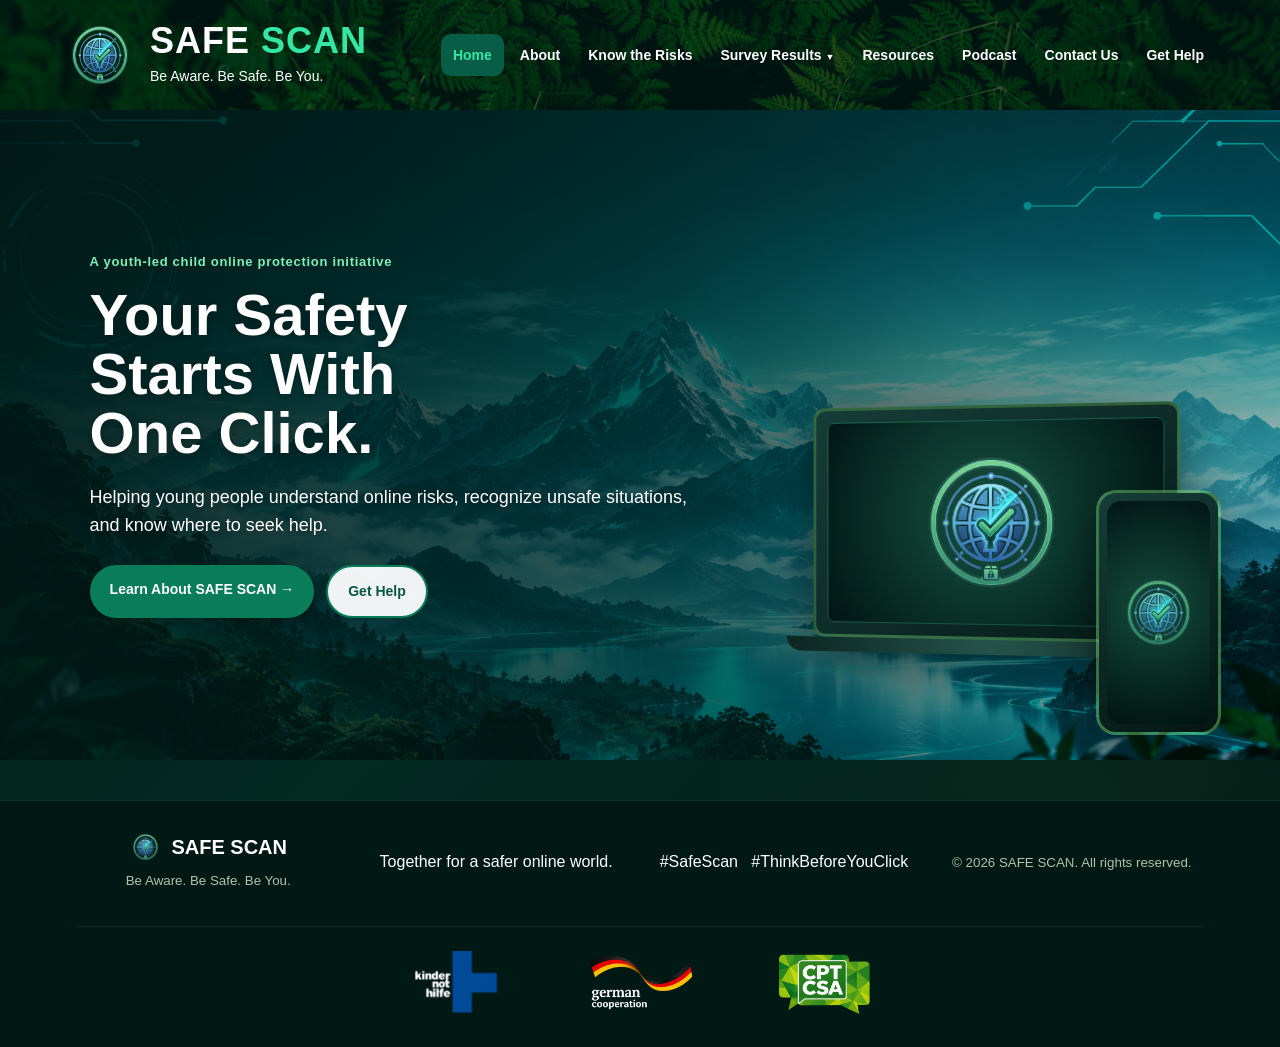
==== index.html @ c2967400 "Add files via upload" ====
<!DOCTYPE html>
<html lang="en">
<head>
    <meta charset="UTF-8">
    <meta name="viewport" content="width=device-width, initial-scale=1.0">
    <title>SAFE SCAN | Be Aware. Be Safe. Be You.</title>
    <link rel="stylesheet" href="css/style.css">
</head>
<body>
<header class="header">

    <a href="index.html" class="logo">

        <div class="logo-icon">
            <img src="Images/logo.png" alt="SAFE SCAN Logo">
        </div>

        <div class="logo-text">
            <h2>SAFE <span>SCAN</span></h2>
            <p>Be Aware. Be Safe. Be You.</p>
        </div>

    </a>

    <nav id="mainNav">
        <a href="index.html" class="nav-link active">Home</a>
        <a href="about.html" class="nav-link">About</a>
        <a href="risks.html" class="nav-link">Know the Risks</a>
        <div class="survey-dropdown">
            <button type="button" class="nav-link survey-dropdown-btn" id="surveyDropdownButton"
                    onclick="toggleSurveyDropdown(event)" aria-expanded="false" aria-controls="surveyDropdownMenu">
                Survey Results <span class="dropdown-arrow">▼</span>
            </button>
            <div class="survey-dropdown-menu" id="surveyDropdownMenu">
                <button type="button" onclick="showSurveySection('respondentProfile')"><span>Respondent Profile</span><b>›</b></button>
                <button type="button" onclick="showSurveySection('internetUse')"><span>Internet Use and Online Behavior</span><b>›</b></button>
                <button type="button" onclick="showSurveySection('awareness')"><span>Awareness Information Needs and Podcast Preferences</span><b>›</b></button>
                <button type="button" onclick="showSurveySection('helpSeeking')"><span>Help-Seeking and Reporting</span><b>›</b></button>
                <button type="button" onclick="showSurveySection('overallData')"><span>Overall Data Interpretation</span><b>›</b></button>
            </div>
        </div>
        <a href="resources.html" class="nav-link">Resources</a>
        <a href="podcast.html" class="nav-link">Podcast</a>
        <a href="contact.html" class="nav-link">Contact Us</a>
        <a href="help.html" class="nav-link">Get Help</a>
    </nav>

    <button class="menu-btn" type="button" onclick="toggleMenu()" aria-label="Open navigation menu" aria-controls="mainNav" aria-expanded="false">☰</button>

</header>
<section class="hero" id="home">

    <div class="hero-content">

        <p class="small-title">
            A youth-led child online protection initiative
        </p>

        <h1>
            Your Safety<br>
            Starts With<br>
            One Click.
        </h1>

        <p>
            Helping young people understand online risks,
            recognize unsafe situations, and know where to seek help.
        </p>

        <div class="hero-buttons">

            <a href="about.html" class="btn primary">
                Learn About SAFE SCAN →
            </a>

            <a href="help.html" class="btn secondary">
                Get Help
            </a>

        </div>

    </div>

    <div class="hero-image">

        <div class="laptop">
            <div class="screen">
                🛡️
            </div>
        </div>

        <div class="phone">
            🛡️
        </div>

    </div>

</section>
<main>
</main>
<footer>

    <div>
        <div class="footer-brand">
            <img src="Images/logo.png" alt="SAFE SCAN Logo" class="footer-logo">
            <strong>SAFE SCAN</strong>
        </div>
        <small>Be Aware. Be Safe. Be You.</small>
    </div>

    <div>
        Together for a safer online world.
    </div>

    <div>
        #SafeScan &nbsp; #ThinkBeforeYouClick
    </div>

    <div class="copyright">
        <p><small>&copy; 2026 SAFE SCAN. All rights reserved.</small></p>
    </div>

    <div class="footer-partners" aria-label="SAFE SCAN partner logos">
        <img src="Images/partner-logo-1.png" alt="Partner organization logo">
        <img src="Images/partner-logo-2.png" alt="German Cooperation logo">
        <img src="Images/partner-logo-3.png" alt="CPT CSA logo">
    </div>

</footer>
<script src="js/script.js"></script>
</body>
</html>
---- css/style.css ----
/* =========================================================
   SAFE SCAN WEBSITE - COMPLETE CSS WITH SLOW FADE TRANSITIONS
   ========================================================= */

* {
    margin: 0;
    padding: 0;
    box-sizing: border-box;
}

html {
    scroll-behavior: smooth;
}

html,
body {
    width: 100%;
    min-height: 100%;
    overflow-x: hidden;
}

body {
    font-family: Arial, Helvetica, sans-serif;
    color: #17382d;
    min-height: 100vh;
    line-height: 1.6;
    background:
        linear-gradient(
            rgba(242, 252, 244, 0.78),
            rgba(242, 252, 244, 0.78)
        ),
        url("../Images/Leafylighttech.png");
    background-size: cover;
    background-position: center;
    background-attachment: fixed;
    background-repeat: no-repeat;
    margin: 0;
    padding: 0;
}

body:has(.hero) {
    color: #ffffff;
    background:
        radial-gradient(
            circle at 15% 20%,
            rgba(53, 230, 165, 0.08),
            transparent 25%
        ),
        radial-gradient(
            circle at 85% 80%,
            rgba(117, 214, 111, 0.06),
            transparent 28%
        ),
        linear-gradient(
            135deg,
            #021c17,
            #042a22 48%,
            #011611
        );
}

/* =========================================================
   MAIN CONTENT FADE IN / FADE OUT TRANSITIONS
   ========================================================= */

main {
    width: 100%;
    margin: 0;
    padding: 0;
    opacity: 1;
    /* Smooth 0.8s transition for fade-out */
    transition: opacity 0.8s ease-in-out;
    /* Smooth 0.8s keyframe animation for entrance fade-in */
    animation: fadeInContent 0.8s ease-in-out forwards;
}

/* Triggered on page exit */
main.fade-out {
    opacity: 0;
}

@keyframes fadeInContent {
    from {
        opacity: 0;
    }
    to {
        opacity: 1;
    }
}

/* =========================================================
   HEADER / NAVIGATION (EXCLUDED FROM FADE TRANSITION)
   ========================================================= */

.header {
    width: 100%;
    height: 110px;
    min-height: 110px;
    padding: 8px 5%;
    display: flex;
    align-items: center;
    justify-content: space-between;
    gap: 22px;
    position: sticky;
    top: 0;
    z-index: 1000;
    color: #ffffff;
    background:
        linear-gradient(
            rgba(0, 25, 21, 0.72),
            rgba(0, 25, 21, 0.72)
        ),
        url("../Images/fern-background.png");
    background-size: cover;
    background-position: center;
    background-repeat: no-repeat;
    border: none;
    outline: none;
    box-shadow: none;
    margin: 0;
    overflow: visible;
}

.header::before {
    content: "";
    position: absolute;
    inset: 0;
    pointer-events: none;
    opacity: 0.15;
    background:
        linear-gradient(
            45deg,
            transparent 0 8%,
            rgba(53, 230, 165, 0.10) 8.2% 8.5%,
            transparent 8.7% 18%,
            rgba(53, 230, 165, 0.06) 18.2% 18.5%,
            transparent 18.7%
        ),
        linear-gradient(
            135deg,
            transparent 0 86%,
            rgba(53, 230, 165, 0.08) 86.2% 86.5%,
            transparent 86.7%
        );
    z-index: 0;
}

.header::after {
    content: none;
}

/* =========================================================
   LOGO
   ========================================================= */

.logo {
    display: flex;
    align-items: center;
    gap: 14px;
    height: 100%;
    min-width: 300px;
    text-decoration: none;
    color: #ffffff;
    flex-shrink: 0;
    position: relative;
    z-index: 2;
}

.logo-icon {
    width: 72px;
    height: 72px;
    flex: 0 0 72px;
    display: flex;
    align-items: center;
    justify-content: center;
    overflow: hidden;
    background: transparent;
    border: none;
    box-shadow: none;
}

.logo-icon img {
    width: 72px;
    height: 72px;
    object-fit: contain;
    display: block;
}

.logo-text {
    display: flex;
    flex-direction: column;
    justify-content: center;
}

.logo-text h2 {
    font-size: 36px;
    font-weight: 800;
    letter-spacing: 1px;
    line-height: 1;
    white-space: nowrap;
}

.logo-text h2 span {
    color: #35e6a5;
}

.logo-text p {
    font-size: 14px;
    margin-top: 6px;
    color: #ffffff;
    white-space: nowrap;
}

/* =========================================================
   NAVIGATION
   ========================================================= */

nav {
    display: flex;
    align-items: center;
    justify-content: flex-end;
    gap: 4px;
    flex: 1;
    position: relative;
    z-index: 2;
}

.nav-link {
    color: #ffffff;
    text-decoration: none;
    padding: 10px 12px;
    font-size: 14px;
    font-weight: 700;
    border-radius: 10px;
    white-space: nowrap;
    transition:
        color 0.25s ease,
        background 0.25s ease,
        transform 0.25s ease;
}

.nav-link:hover {
    color: #35e6a5;
    background: rgba(53, 230, 165, 0.10);
    transform: translateY(-1px);
}

.nav-link.active {
    color: #35e6a5;
    background: #075d45;
    box-shadow: none;
}

.menu-btn {
    display: none;
    border: 0;
    background: transparent;
    color: #ffffff;
    font-size: 30px;
    cursor: pointer;
    position: relative;
    z-index: 3;
}

/* =========================================================
   HOME HERO
   ========================================================= */

.hero {
    min-height: 650px;
    width: 100%;
    display: flex;
    align-items: center;
    padding: 70px 7%;
    position: relative;
    overflow: hidden;
    margin: 0;
    border: none;
    outline: none;
    background:
        linear-gradient(
            90deg,
            rgba(0, 25, 21, 0.93),
            rgba(0, 30, 24, 0.72),
            rgba(0, 25, 21, 0.35)
        ),
        url("../Images/Newbg.png");
    background-size: cover;
    background-position: center;
    background-repeat: no-repeat;
}

.header + .hero {
    margin-top: 0;
    border-top: none;
    outline: none;
}

.hero-content {
    width: 55%;
    max-width: 700px;
    position: relative;
    z-index: 2;
}

.small-title {
    color: #7ff0b5;
    font-size: 13px;
    font-weight: 700;
    letter-spacing: 0.7px;
    margin-bottom: 12px;
}

.hero h1 {
    color: #ffffff;
    font-size: 58px;
    line-height: 1.02;
    margin: 10px 0 20px;
    font-weight: 800;
    text-shadow: 0 2px 8px rgba(0, 0, 0, 0.30);
}

.hero-content > p:not(.small-title) {
    max-width: 620px;
    font-size: 18px;
    color: #ffffff;
    text-shadow: 0 1px 5px rgba(0, 0, 0, 0.25);
}

.hero-buttons {
    display: flex;
    gap: 12px;
    margin-top: 25px;
    flex-wrap: wrap;
}

/* =========================================================
   BUTTONS
   ========================================================= */

.btn {
    display: inline-block;
    padding: 13px 20px;
    border-radius: 30px;
    font-weight: 700;
    font-size: 14px;
    text-decoration: none;
    border: none;
    cursor: pointer;
    transition:
        background 0.25s ease,
        transform 0.25s ease,
        box-shadow 0.25s ease;
}

.primary {
    background: #087d57;
    color: #ffffff;
    box-shadow: 0 4px 12px rgba(0, 0, 0, 0.18);
}

.primary:hover {
    background: #056446;
    transform: translateY(-2px);
}

.secondary {
    background: rgba(255, 255, 255, 0.94);
    color: #07583f;
    border: 2px solid #087d57;
}

.secondary:hover {
    background: #ffffff;
    transform: translateY(-2px);
}

/* =========================================================
   HERO DEVICES
   ========================================================= */

.hero-image {
    position: absolute;
    right: 5%;
    bottom: 0;
    width: 40%;
    max-width: 500px;
    height: 430px;
    z-index: 1;
}

.laptop {
    position: absolute;
    width: 370px;
    height: 235px;
    right: 40px;
    top: 75px;
    border-radius: 12px;
    background:
        linear-gradient(
            145deg,
            #163d37,
            #061b18
        );
    border: 3px solid rgba(117, 214, 111, 0.35);
    box-shadow: 0 20px 45px rgba(0, 0, 0, 0.45);
    transform: perspective(800px) rotateY(-8deg);
}

.screen {
    position: absolute;
    inset: 12px;
    border-radius: 7px;
    display: flex;
    align-items: center;
    justify-content: center;
    border: 1px solid rgba(53, 230, 165, 0.25);
    background-image:
        url("../Images/logo.png"),
        radial-gradient(
            circle at center,
            rgba(53, 230, 165, 0.20),
            rgba(0, 20, 18, 0.95)
        );
    background-repeat: no-repeat;
    background-position: center;
    background-size: 150px, cover;
    font-size: 0;
}

.screen .device-logo {
    width: 150px;
    height: 150px;
    object-fit: contain;
    display: block;
}

.laptop::after {
    content: "";
    position: absolute;
    width: 430px;
    height: 15px;
    left: -32px;
    bottom: -18px;
    border-radius: 0 0 15px 15px;
    background:
        linear-gradient(
            90deg,
            #0c2521,
            #24534a,
            #0c2521
        );
}

.phone {
    position: absolute;
    width: 125px;
    height: 245px;
    right: -5px;
    bottom: 25px;
    border-radius: 20px;
    display: flex;
    align-items: center;
    justify-content: center;
    border: 3px solid rgba(117, 214, 111, 0.45);
    box-shadow: 0 20px 40px rgba(0, 0, 0, 0.45);
    z-index: 3;
    background-image:
        url("../Images/logo.png"),
        linear-gradient(
            145deg,
            #163d37,
            #041512
        );
    background-repeat: no-repeat;
    background-position: center;
    background-size: 75px, cover;
    font-size: 0;
}

.phone .device-logo {
    width: 75px;
    height: 75px;
    object-fit: contain;
    display: block;
}

.phone::before {
    content: "";
    position: absolute;
    inset: 8px;
    border-radius: 14px;
    background:
        radial-gradient(
            circle,
            rgba(53, 230, 165, 0.18),
            rgba(0, 20, 18, 0.95)
        );
    z-index: -1;
}

/* =========================================================
   PAGE CONTENT CARDS & STRUCTURE
   ========================================================= */

.page {
    max-width: 1200px;
    margin: 0 auto;
    padding: 70px 6%;
    color: #17382d;
}

.page-title {
    text-align: center;
    margin-bottom: 42px;
}

.page-title h2,
.page-title h1 {
    font-size: 42px;
    color: #14523d;
    margin-bottom: 10px;
    font-weight: 800;
}

.page-title p {
    max-width: 760px;
    margin: auto;
    color: #426455;
    font-size: 16px;
}

.three-columns {
    display: grid;
    grid-template-columns: repeat(3, 1fr);
    gap: 24px;
    margin-top: 25px;
}

.card {
    background: rgba(255, 255, 255, 0.82);
    border: 1px solid rgba(35, 125, 85, 0.18);
    border-radius: 16px;
    padding: 28px;
    backdrop-filter: blur(8px);
    box-shadow: 0 10px 30px rgba(31, 88, 57, 0.12);
    transition:
        transform 0.25s ease,
        background 0.25s ease,
        box-shadow 0.25s ease;
}

.card:hover {
    transform: translateY(-4px);
    background: rgba(255, 255, 255, 0.92);
    box-shadow: 0 15px 35px rgba(31, 88, 57, 0.17);
}

.card h3 {
    margin-bottom: 12px;
    color: #14523d;
    font-size: 21px;
}

.card p {
    color: #426455;
    font-size: 15px;
    margin-bottom: 12px;
}

.card ul {
    padding-left: 20px;
    color: #426455;
}

.card li {
    margin-bottom: 6px;
}

.card-icon {
    width: 55px;
    height: 55px;
    border-radius: 12px;
    background: rgba(117, 214, 111, 0.20);
    display: flex;
    align-items: center;
    justify-content: center;
    color: #168457;
    font-size: 25px;
    margin-bottom: 18px;
}

/* =========================================================
   ABOUT
   ========================================================= */

.about-content {
    display: grid;
    grid-template-columns: 1fr 1fr;
    gap: 40px;
    align-items: center;
}

.about-content h2 {
    color: #14523d;
    margin-bottom: 15px;
}

.about-content p {
    color: #426455;
    margin-bottom: 15px;
}

/* =========================================================
   RISKS
   ========================================================= */

.risk-grid {
    display: grid;
    grid-template-columns: repeat(2, 1fr);
    gap: 24px;
}

.risk-card {
    background: rgba(255, 255, 255, 0.82);
    border: 1px solid rgba(35, 125, 85, 0.18);
    border-radius: 16px;
    padding: 28px;
    box-shadow: 0 10px 30px rgba(31, 88, 57, 0.12);
    transition: transform 0.25s ease;
}

.risk-card:hover {
    transform: translateY(-4px);
}

.risk-card span {
    display: inline-block;
    color: #087d57;
    font-weight: 800;
    font-size: 13px;
    margin-bottom: 10px;
}

.risk-card h3 {
    color: #14523d;
    font-size: 22px;
    margin-bottom: 10px;
}

.risk-card p {
    color: #426455;
}

/* =========================================================
   WARNING
   ========================================================= */

.warning {
    margin-top: 25px;
    padding: 18px 22px;
    border-radius: 12px;
    background: rgba(117, 214, 111, 0.18);
    border: 1px solid rgba(35, 125, 85, 0.20);
    color: #315c48;
}

.warning strong {
    color: #087d57;
}

/* =========================================================
   SURVEY & STATS
   ========================================================= */

.statistics {
    display: grid;
    grid-template-columns: repeat(3, 1fr);
    gap: 20px;
    margin-bottom: 35px;
}

.stat {
    padding: 28px;
    text-align: center;
    border-radius: 15px;
    background: rgba(255, 255, 255, 0.84);
    border: 1px solid rgba(35, 125, 85, 0.18);
    box-shadow: 0 10px 30px rgba(31, 88, 57, 0.12);
}

.stat strong {
    display: block;
    color: #087d57;
    font-size: 38px;
    line-height: 1.1;
    margin-bottom: 8px;
}

.stat span {
    color: #426455;
}

/* =========================================================
   TABLE
   ========================================================= */

.table-container {
    width: 100%;
    overflow-x: auto;
    border-radius: 14px;
    box-shadow: 0 10px 25px rgba(31, 88, 57, 0.10);
}

table {
    width: 100%;
    min-width: 600px;
    border-collapse: collapse;
    background: rgba(255, 255, 255, 0.88);
}

th,
td {
    padding: 15px 18px;
    text-align: left;
    border-bottom: 1px solid rgba(35, 125, 85, 0.12);
}

th {
    background: #dff3e3;
    color: #14523d;
    font-weight: 800;
}

td {
    color: #426455;
}

/* =========================================================
   RESOURCES
   ========================================================= */

.resource {
    display: flex;
    flex-direction: column;
}

.resource span {
    display: block;
    font-size: 35px;
    margin-bottom: 12px;
}

.resource button,
.resource a:not(.btn),
.podcast-list button {
    display: inline-block;
    padding: 11px 17px;
    border-radius: 24px;
    border: 0;
    background: #087d57;
    color: #ffffff;
    text-decoration: none;
    font-weight: 700;
    cursor: pointer;
    transition:
        background 0.25s ease,
        transform 0.25s ease;
}

.resource button:hover,
.resource a:not(.btn):hover,
.podcast-list button:hover {
    background: #056446;
    transform: translateY(-2px);
}

/* =========================================================
   PODCAST
   ========================================================= */

.podcast-box {
    max-width: 850px;
    margin: 0 auto;
    padding: 34px;
    border-radius: 18px;
    background: rgba(255, 255, 255, 0.84);
    border: 1px solid rgba(35, 125, 85, 0.18);
    display: flex;
    gap: 28px;
    align-items: center;
    box-shadow: 0 10px 30px rgba(31, 88, 57, 0.12);
}

.podcast-cover {
    width: 130px;
    height: 130px;
    flex: 0 0 130px;
    border-radius: 18px;
    background: rgba(53, 230, 165, 0.16);
    display: flex;
    align-items: center;
    justify-content: center;
    font-size: 55px;
}

.podcast-box small {
    color: #087d57;
    font-weight: 700;
}

.podcast-box h2 {
    font-size: 30px;
    margin: 6px 0 10px;
    color: #14523d;
}

.podcast-box p {
    color: #426455;
    margin-bottom: 20px;
}

.player {
    padding: 18px;
    border-radius: 12px;
    background: rgba(20, 82, 61, 0.08);
}

.player button {
    width: 50px;
    height: 50px;
    border: 0;
    border-radius: 50%;
    background: #75d66f;
    color: #06251f;
    font-size: 19px;
    cursor: pointer;
}

.player span {
    margin-left: 12px;
    color: #426455;
}

.progress {
    width: 100%;
    height: 7px;
    margin-top: 16px;
    border-radius: 10px;
    background: rgba(20, 82, 61, 0.12);
    overflow: hidden;
}

.progress #progressBar {
    width: 0;
    height: 100%;
    background: #087d57;
    transition: width 0.2s linear;
}

.podcast-list {
    margin-top: 25px;
}

/* =========================================================
   CONTACT
   ========================================================= */

.contact-container {
    display: grid;
    grid-template-columns: 0.9fr 1.1fr;
    gap: 30px;
}

.contact-info {
    padding: 30px;
    border-radius: 16px;
    background: rgba(255, 255, 255, 0.84);
    border: 1px solid rgba(35, 125, 85, 0.18);
    box-shadow: 0 10px 30px rgba(31, 88, 57, 0.12);
}

.contact-info h2 {
    color: #14523d;
    margin-bottom: 12px;
}

.contact-info p,
.contact-info li {
    color: #426455;
}

.contact-info ul {
    padding-left: 20px;
}

#contactForm {
    padding: 30px;
    border-radius: 16px;
    background: rgba(255, 255, 255, 0.84);
    border: 1px solid rgba(35, 125, 85, 0.18);
    box-shadow: 0 10px 30px rgba(31, 88, 57, 0.12);
}

#contactForm label {
    display: block;
    margin: 0 0 7px;
    font-weight: 700;
    color: #14523d;
}

#contactForm input,
#contactForm textarea {
    width: 100%;
    padding: 13px 15px;
    margin: 0 0 17px;
    border-radius: 8px;
    border: 1px solid rgba(35, 125, 85, 0.22);
    background: rgba(255, 255, 255, 0.75);
    color: #17382d;
    outline: 0;
    font-family: inherit;
}

#contactForm input:focus,
#contactForm textarea:focus {
    border-color: #087d57;
    box-shadow: 0 0 0 3px rgba(8, 125, 87, 0.08);
}

#contactForm textarea {
    min-height: 140px;
    resize: vertical;
}

#contactForm input::placeholder,
#contactForm textarea::placeholder {
    color: #7b998b;
}

.success-message {
    display: none;
    margin-top: 18px;
    padding: 14px;
    border-radius: 8px;
    background: rgba(117, 214, 111, 0.18);
    border: 1px solid rgba(35, 125, 85, 0.20);
    color: #087d57;
}

/* =========================================================
   GET HELP
   ========================================================= */

.help-box {
    max-width: 1000px;
    margin: auto;
}

.help-box > small {
    color: #087d57;
    font-weight: 800;
    letter-spacing: 1px;
}

.help-box > h2 {
    font-size: 40px;
    line-height: 1.15;
    margin: 10px 0 16px;
    color: #14523d;
}

.help-box > p {
    max-width: 850px;
    color: #426455;
}

/* =========================================================
   FOOTER
   ========================================================= */

footer {
    margin-top: 40px;
    padding: 30px 6%;
    display: flex;
    justify-content: space-between;
    align-items: center;
    gap: 25px;
    flex-wrap: wrap;
    text-align: center;
    background: rgba(0, 25, 21, 0.94);
    border-top: 1px solid rgba(53, 230, 165, 0.15);
    color: #ffffff;
}

footer > div {
    flex: 1;
    min-width: 200px;
}

footer strong {
    font-size: 20px;
    color: #ffffff;
}

footer small {
    color: #abc5a9;
}

.footer-brand {
    display: flex;
    align-items: center;
    justify-content: center;
    gap: 10px;
    margin-bottom: 4px;
}

.footer-logo {
    width: 32px;
    height: 32px;
    object-fit: contain;
}

/* =========================================================
   RESPONSIVE STYLES
   ========================================================= */

@media (max-width: 1200px) {
    .header {
        gap: 12px;
        padding: 8px 3%;
    }

    .logo {
        min-width: 280px;
    }

    .logo-icon,
    .logo-icon img {
        width: 65px;
        height: 65px;
    }

    .logo-icon {
        flex-basis: 65px;
    }

    .logo-text h2 {
        font-size: 32px;
    }

    .logo-text p {
        font-size: 12px;
    }

    .nav-link {
        font-size: 12px;
        padding: 9px 9px;
    }
}

@media (max-width: 980px) {
    .header {
        height: 95px;
        min-height: 95px;
    }

    .menu-btn {
        display: block;
    }

    nav {
        display: none;
        position: absolute;
        top: 100%;
        left: 0;
        width: 100%;
        padding: 14px 5%;
        background:
            linear-gradient(
                rgba(0, 25, 22, 0.96),
                rgba(0, 25, 22, 0.96)
            ),
            url("../Images/fern-background.png");
        background-size: cover;
        background-position: center;
        flex-direction: column;
        align-items: stretch;
        border: none;
        box-shadow: 0 8px 20px rgba(0, 0, 0, 0.25);
    }

    nav.show {
        display: flex;
    }

    .nav-link {
        width: 100%;
        text-align: center;
        padding: 12px;
    }

    .hero-content {
        width: 100%;
    }

    .hero-image {
        opacity: 0.25;
        width: 55%;
        right: -5%;
    }

    .three-columns {
        grid-template-columns: repeat(2, 1fr);
    }

    .about-content,
    .contact-container {
        grid-template-columns: 1fr;
    }
}

@media (max-width: 700px) {
    .header {
        height: 82px;
        min-height: 82px;
        padding: 6px 5%;
    }

    .logo {
        gap: 9px;
        min-width: 0;
    }

    .logo-icon,
    .logo-icon img {
        width: 55px;
        height: 55px;
    }

    .logo-icon {
        flex-basis: 55px;
    }

    .logo-text h2 {
        font-size: 23px;
    }

    .logo-text p {
        font-size: 9px;
        margin-top: 4px;
    }

    .hero {
        min-height: 570px;
        padding: 55px 7%;
    }

    .small-title {
        font-size: 11px;
    }

    .hero h1 {
        font-size: 40px;
    }

    .hero-content > p:not(.small-title) {
        font-size: 15px;
    }

    .hero-buttons {
        flex-direction: column;
        align-items: stretch;
    }

    .hero-buttons .btn {
        width: max-content;
    }

    .hero-image {
        width: 75%;
        right: -20%;
        opacity: 0.16;
    }

    .page {
        padding: 50px 6%;
    }

    .page-title h2,
    .page-title h1 {
        font-size: 32px;
    }

    .three-columns,
    .risk-grid,
    .statistics {
        grid-template-columns: 1fr;
    }

    .podcast-box {
        flex-direction: column;
        align-items: stretch;
    }

    .podcast-cover {
        margin: auto;
    }

    .help-box > h2 {
        font-size: 31px;
    }

    footer {
        flex-direction: column;
    }

    footer > div {
        min-width: 100%;
    }

    .screen {
        background-size: 115px, cover;
    }

    .screen .device-logo {
        width: 115px;
        height: 115px;
    }

    .phone {
        background-size: 65px, cover;
    }

    .phone .device-logo {
        width: 65px;
        height: 65px;
    }
}

@media (max-width: 420px) {
    .logo-icon,
    .logo-icon img {
        width: 50px;
        height: 50px;
    }

    .logo-icon {
        flex-basis: 50px;
    }

    .logo-text h2 {
        font-size: 20px;
    }

    .logo-text p {
        font-size: 8px;
    }

    .hero h1 {
        font-size: 34px;
    }

    .btn {
        width: 100%;
        text-align: center;
    }

    .screen {
        background-size: 95px, cover;
    }

    .screen .device-logo {
        width: 95px;
        height: 95px;
    }

    .phone {
        background-size: 58px, cover;
    }

    .phone .device-logo {
        width: 58px;
        height: 58px;
    }
}

/* =========================================================
   SURVEY RESULTS ADD-ON (SCOPED)
   ========================================================= */
@keyframes fadeIn{from{opacity:0}to{opacity:1}}
.survey-dropdown{position:relative}
.survey-dropdown-btn{cursor:pointer}
.dropdown-arrow{font-size:9px}
.survey-dropdown-menu{display:none;position:absolute;top:calc(100% + 8px);left:0;width:310px;padding:7px;background:#087d57;border-radius:10px;box-shadow:0 12px 28px rgba(0,0,0,.28)}
.survey-dropdown-menu.show{display:block}
.survey-dropdown-menu button{width:100%;display:flex;justify-content:space-between;gap:10px;padding:10px 12px;border:0;border-radius:7px;background:none;color:#fff;font-weight:700;text-align:left;cursor:pointer}
.survey-dropdown-menu button:hover{background:rgba(255,255,255,.14)}
.survey-dropdown-menu b{font-size:22px;font-weight:400}
.survey-page .eyebrow{color:#087d57;font-size:12px;font-weight:800;letter-spacing:2px}
.survey-page .page-title p, .survey-page .section-heading p{color:#426455}
.survey-page .section-heading{margin-bottom:30px}
.survey-page .section-heading>span, .survey-page .subheading>span{color:#087d57;font-size:13px;font-weight:800;letter-spacing:1.5px}
.survey-page .section-heading h2{font-size:32px;color:#14523d;line-height:1.2;margin:6px 0 8px}
.survey-page .survey-section{display:none;scroll-margin-top:135px;margin-bottom:60px}
.survey-page .survey-section.active-section{display:block}
.survey-page .default-survey-section{display:block}
.survey-page .stat, .survey-page .age-card, .survey-page .data-card, .survey-page .visual-list>div, .survey-page .awareness-grid article, .survey-page .podcast-grid article, .survey-page .style-grid article, .survey-page .rank-grid article, .survey-page .reason-grid article, .survey-page .barrier-grid article, .survey-page .comfort-grid article, .survey-page .overall-grid article{background:rgba(255,255,255,.82);border:1px solid rgba(35,125,85,.17);box-shadow:0 10px 28px rgba(31,88,57,.08)}
.survey-page .overview-panel{display:flex;justify-content:space-between;align-items:center;gap:25px;margin-top:25px;padding:34px;border-radius:26px;background:linear-gradient(135deg,#03372a,#087d57);color:#fff}
.survey-page .overview-panel span, .survey-page .help-hero span, .survey-page .interpretation-shape span{font-size:10px;font-weight:800;letter-spacing:1.8px;color:#7ff0b5}
.survey-page .overview-panel h3{font-size:27px}
.survey-page .overview-panel p{max-width:750px;color:rgba(255,255,255,.82)}
.survey-page .overview-orb{width:145px;height:145px;border-radius:50%;border:2px solid rgba(127,240,181,.4);display:grid;place-items:center;align-content:center;flex-shrink:0}
.survey-page .overview-orb b{font-size:40px;color:#7ff0b5}
.survey-page .overview-orb small{font-size:9px;letter-spacing:1px}
.survey-page .profile-intro{display:flex;gap:24px;align-items:center;padding:25px;border-radius:22px;background:rgba(255,255,255,.76);border:1px solid rgba(35,125,85,.16)}
.survey-page .profile-intro>strong{font-size:48px;color:#087d57}
.survey-page .profile-intro span{font-size:10px;font-weight:800;letter-spacing:1.5px;color:#087d57}
.survey-page .profile-intro h3{font-size:22px;color:#14523d}
.survey-page .subheading{margin:45px 0 20px}
.survey-page .subheading h3{font-size:25px;color:#14523d}
.survey-page .age-grid{display:grid;grid-template-columns:repeat(4,1fr);gap:20px}
.survey-page .age-card{padding:25px;border-radius:24px;position:relative}
.survey-page .age-card.featured, .survey-page .featured-card{border:2px solid #35b982}
.survey-page .age-card.muted{opacity:.75}
.survey-page .shape-circle, .survey-page .gender-ring{width:108px;height:108px;border-radius:50%;background:conic-gradient(#087d57 var(--value),rgba(8,125,87,.1) 0);display:grid;place-items:center;position:relative;margin-bottom:17px}
.survey-page .shape-circle:after, .survey-page .gender-ring:after{content:"";position:absolute;inset:10px;background:#f7fcf8;border-radius:50%}
.survey-page .shape-circle b, .survey-page .gender-ring b{position:relative;z-index:1;color:#087d57}
.survey-page .age-card>span, .survey-page .gender-feature>span, .survey-page .awareness-grid article>span{font-size:10px;font-weight:800;letter-spacing:1.4px;color:#087d57}
.survey-page .age-card h3{font-size:23px;color:#14523d}
.survey-page .age-card>strong{display:block;color:#426455;font-size:14px;margin:3px 0 12px}
.survey-page .mini-track, .survey-page .progress{display:block;height:8px;border-radius:20px;background:rgba(8,125,87,.1);overflow:hidden}
.survey-page .mini-track em, .survey-page .progress em{display:block;height:100%;background:#087d57;border-radius:inherit}
.survey-page .featured-label{position:absolute;right:12px;top:12px;font-style:normal;font-size:8px;background:#dff7ea;color:#087d57;padding:5px 7px;border-radius:20px}
.survey-page .age-card p{font-size:14px;color:#426455;margin-top:12px}
.survey-page .gender-layout{display:grid;grid-template-columns:.9fr 1.5fr;gap:20px}
.survey-page .gender-feature{padding:30px;border-radius:25px;background:linear-gradient(145deg,#064c39,#087d57);color:#fff}
.survey-page .gender-feature .gender-ring{margin:auto}
.survey-page .gender-feature .gender-ring{--value:61.25%;background:conic-gradient(#7ff0b5 var(--value),rgba(255,255,255,.15) 0)}
.survey-page .gender-feature .gender-ring:after{background:#07533f}
.survey-page .gender-feature .gender-ring b{color:#fff}
.survey-page .gender-feature>span{color:#7ff0b5}
.survey-page .gender-feature h3{font-size:29px}
.survey-page .gender-feature p{color:rgba(255,255,255,.8)}
.survey-page .gender-list{display:grid;gap:18px}
.survey-page .gender-list article{display:flex;align-items:center;gap:20px;padding:25px;border-radius:22px;background:rgba(255,255,255,.82);border:1px solid rgba(35,125,85,.16)}
.survey-page .bubble{width:100px;height:100px;border-radius:50%;display:grid;place-items:center;background:#dff3e3;border:7px solid #9ae7be;color:#087d57;font-weight:800}
.survey-page .bubble.small{width:80px;height:80px}
.survey-page .gender-list h3{color:#14523d}
.survey-page .gender-list p{color:#087d57;font-weight:800}
.survey-page .gender-list small{color:#426455}
.survey-page .grade-grid{display:grid;grid-template-columns:repeat(6,1fr);gap:14px}
.survey-page .grade-card{min-height:200px;padding:20px;border-radius:23px;display:flex;flex-direction:column;justify-content:flex-end;position:relative}
.survey-page .grade-card span{font-size:10px;font-weight:800;color:#426455}
.survey-page .grade-card>b{font-size:36px;color:#087d57}
.survey-page .grade-card small{color:#426455}
.survey-page .grade-card em{position:absolute;top:10px;right:9px;font-size:8px;font-style:normal;color:#087d57;background:#dff7ea;padding:4px 6px;border-radius:15px}
.survey-page .interpretation-shape{margin-top:28px;padding:32px;border-radius:28px;background:linear-gradient(135deg,#03372a,#087d57);color:#fff}
.survey-page .interpretation-shape h3{font-size:25px;margin:5px 0 8px}
.survey-page .interpretation-shape p{color:rgba(255,255,255,.82);max-width:950px}
.survey-page .feature-row{display:grid;grid-template-columns:repeat(2,1fr);gap:20px}
.survey-page .feature-card{padding:30px;border-radius:24px;background:linear-gradient(135deg,#064c39,#087d57);color:#fff}
.survey-page .feature-card.light{background:rgba(255,255,255,.82);color:#17382d;border:1px solid rgba(35,125,85,.16)}
.survey-page .feature-card>span{font-size:10px;font-weight:800;letter-spacing:1.5px;color:#7ff0b5}
.survey-page .feature-card.light>span{color:#087d57}
.survey-page .feature-card>strong{display:block;font-size:46px;color:#7ff0b5}
.survey-page .feature-card.light>strong{color:#087d57}
.survey-page .feature-card p{color:rgba(255,255,255,.8)}
.survey-page .feature-card.light p{color:#426455}
.survey-page .feature-card .progress{margin-top:18px;background:rgba(255,255,255,.15)}
.survey-page .feature-card.light .progress{background:rgba(8,125,87,.1)}
.survey-page .feature-card .progress em{background:#7ff0b5}
.survey-page .feature-card.light .progress em{background:#087d57}
.survey-page .visual-list{display:grid;grid-template-columns:repeat(2,1fr);gap:14px}
.survey-page .visual-list>div{padding:18px 20px;border-radius:18px}
.survey-page .visual-list b{color:#14523d}
.survey-page .visual-list span{font-size:12px;color:#426455;margin-left:10px}
.survey-page .visual-list strong{float:right;color:#087d57}
.survey-page .visual-list i, .survey-page .platform-grid i, .survey-page .barrier-grid i, .survey-page .awareness-grid i{display:block;clear:both;height:7px;background:rgba(8,125,87,.1);border-radius:20px;overflow:hidden;margin-top:10px}
.survey-page .visual-list em, .survey-page .platform-grid em, .survey-page .barrier-grid em, .survey-page .awareness-grid em{display:block;height:100%;background:#087d57}
.survey-page .compact{grid-template-columns:repeat(3,1fr)}
.survey-page .card-grid{display:grid;grid-template-columns:repeat(3,1fr);gap:15px}
.survey-page .data-card{padding:22px;border-radius:20px}
.survey-page .data-card>strong{font-size:30px;color:#087d57}
.survey-page .data-card h3{font-size:18px;color:#14523d}
.survey-page .data-card>b{font-size:12px;color:#426455}
.survey-page .data-card p{font-size:13px;color:#426455}
.survey-page .time-grid{display:grid;grid-template-columns:repeat(5,1fr);gap:14px}
.survey-page .time-grid article{min-height:155px;border-radius:50%;display:grid;place-items:center;align-content:center;text-align:center;background:rgba(255,255,255,.82);border:1px solid rgba(35,125,85,.16)}
.survey-page .time-grid article:first-child{background:#dff7ea;border:2px solid #35b982}
.survey-page .time-grid strong{font-size:28px;color:#087d57}
.survey-page .time-grid b{color:#14523d}
.survey-page .time-grid small{color:#426455}
.survey-page .note-box{margin-top:20px;padding:18px 22px;border-left:5px solid #087d57;background:rgba(255,255,255,.72);color:#426455}
.survey-page .platform-grid{display:grid;grid-template-columns:repeat(2,1fr);gap:14px}
.survey-page .platform-grid>div{padding:18px 20px;background:rgba(255,255,255,.78);border:1px solid rgba(35,125,85,.15);border-radius:18px}
.survey-page .platform-grid b{color:#14523d}
.survey-page .platform-grid strong{float:right;color:#087d57}
.survey-page .platform-grid small{color:#426455}
.survey-page .awareness-grid{display:grid;grid-template-columns:repeat(3,1fr);gap:18px}
.survey-page .awareness-grid article{padding:27px;border-radius:23px}
.survey-page .awareness-grid article>strong{display:block;font-size:42px;color:#087d57}
.survey-page .awareness-grid article h3{color:#14523d}
.survey-page .awareness-grid article p, .survey-page .awareness-grid article small{color:#426455}
.survey-page .topic-cloud{display:flex;flex-wrap:wrap;gap:12px}
.survey-page .topic-cloud span{padding:13px 17px;border-radius:30px;background:rgba(255,255,255,.8);border:1px solid rgba(35,125,85,.15);font-weight:700;color:#14523d}
.survey-page .topic-cloud .large{font-size:18px;background:#dff7ea}
.survey-page .topic-cloud b{color:#087d57}
.survey-page .podcast-grid{display:grid;grid-template-columns:repeat(4,1fr);gap:15px}
.survey-page .podcast-grid article{padding:22px;border-radius:20px}
.survey-page .podcast-grid .main{grid-column:span 2;background:linear-gradient(135deg,#064c39,#087d57);color:#fff}
.survey-page .podcast-grid strong, .survey-page .style-grid strong{font-size:30px;color:#087d57}
.survey-page .podcast-grid .main strong{color:#7ff0b5}
.survey-page .podcast-grid h3, .survey-page .style-grid h3{font-size:17px;color:#14523d}
.survey-page .podcast-grid .main h3{color:#fff}
.survey-page .podcast-grid small, .survey-page .style-grid small{color:#426455}
.survey-page .style-grid{display:grid;grid-template-columns:repeat(4,1fr);gap:15px}
.survey-page .style-grid article{padding:21px;border-radius:20px}
.survey-page .style-grid .featured-card{grid-column:span 2}
.survey-page .help-hero{display:flex;justify-content:space-between;align-items:center;gap:25px;padding:30px;border-radius:28px;background:linear-gradient(135deg,#064c39,#087d57);color:#fff}
.survey-page .help-hero strong{display:block;font-size:50px;color:#7ff0b5}
.survey-page .help-hero h3{font-size:25px}
.survey-page .help-hero p{color:rgba(255,255,255,.8)}
.survey-page .shield{width:120px;height:140px;display:grid;place-items:center;background:#7ff0b5;color:#064c39;font-size:45px;clip-path:polygon(50% 0,90% 14%,84% 68%,50% 100%,16% 68%,10% 14%)}
.survey-page .rank-grid{display:grid;grid-template-columns:repeat(3,1fr);gap:14px}
.survey-page .rank-grid article, .survey-page .reason-grid article, .survey-page .barrier-grid article, .survey-page .comfort-grid article{padding:21px;border-radius:20px}
.survey-page .rank-grid .top, .survey-page .barrier-grid .major{border:2px solid #35b982;background:#e7faef}
.survey-page .rank-grid strong, .survey-page .reason-grid strong, .survey-page .barrier-grid strong, .survey-page .comfort-grid strong, .survey-page .referral>strong{font-size:28px;color:#087d57}
.survey-page .rank-grid h3, .survey-page .reason-grid h3, .survey-page .barrier-grid h3, .survey-page .comfort-grid h3{font-size:18px;color:#14523d}
.survey-page .rank-grid small, .survey-page .reason-grid small, .survey-page .barrier-grid small, .survey-page .comfort-grid small{color:#426455}
.survey-page .reason-grid{display:grid;grid-template-columns:repeat(3,1fr);gap:14px}
.survey-page .barrier-grid{display:grid;grid-template-columns:repeat(2,1fr);gap:14px}
.survey-page .comfort-grid{display:grid;grid-template-columns:repeat(5,1fr);gap:14px}
.survey-page .comfort-grid .featured-card{border:2px solid #35b982}
.survey-page .referral{display:flex;align-items:center;gap:25px;padding:27px;border-radius:23px;background:#dff7ea;border:1px solid #8de1b4}
.survey-page .referral>strong{font-size:50px}
.survey-page .referral h3{color:#14523d}
.survey-page .referral p, .survey-page .referral small{color:#426455}
.survey-page .caveat{margin-top:20px;padding:17px 20px;border-radius:14px;background:rgba(255,249,224,.86);border:1px solid rgba(154,126,47,.25);color:#6c5a22;font-size:13px}
.survey-page .overall-grid{display:grid;grid-template-columns:repeat(4,1fr);gap:15px}
.survey-page .overall-grid article{padding:22px;border-radius:22px}
.survey-page .overall-grid article>span{display:grid;place-items:center;width:34px;height:34px;border-radius:50%;background:#dff7ea;color:#087d57;font-size:11px;font-weight:800}
.survey-page .overall-grid strong{display:block;font-size:32px;color:#087d57;margin-top:12px}
.survey-page .overall-grid h3{color:#14523d}
.survey-page .overall-grid p{font-size:13px;color:#426455}
.survey-page .overall-message{margin-top:25px;padding:32px;border-radius:28px;background:linear-gradient(135deg,#03372a,#087d57);color:#fff}
.survey-page .overall-message>span{font-size:10px;font-weight:800;letter-spacing:1.8px;color:#7ff0b5}
.survey-page .overall-message h3{font-size:27px}
.survey-page .overall-message p{color:rgba(255,255,255,.82)}
@media(max-width:1200px){
.survey-page .age-grid{grid-template-columns:repeat(2,1fr)}
.survey-page .grade-grid{grid-template-columns:repeat(3,1fr)}
.survey-page .overall-grid{grid-template-columns:repeat(2,1fr)}
}
@media(max-width:980px){
.survey-dropdown{width:100%}
.survey-dropdown-menu{position:static;width:100%;margin-top:4px}
.survey-page .gender-layout, .survey-page .feature-row{grid-template-columns:1fr}
.survey-page .awareness-grid, .survey-page .card-grid, .survey-page .rank-grid, .survey-page .reason-grid, .survey-page .barrier-grid{grid-template-columns:repeat(2,1fr)}
.survey-page .compact{grid-template-columns:repeat(2,1fr)}
.survey-page .podcast-grid, .survey-page .style-grid{grid-template-columns:repeat(2,1fr)}
.survey-page .comfort-grid{grid-template-columns:repeat(2,1fr)}
.survey-page .time-grid{grid-template-columns:repeat(3,1fr)}
}
@media(max-width:700px){
.survey-page .statistics, .survey-page .age-grid, .survey-page .awareness-grid, .survey-page .card-grid, .survey-page .rank-grid, .survey-page .reason-grid, .survey-page .barrier-grid, .survey-page .compact, .survey-page .platform-grid, .survey-page .podcast-grid, .survey-page .style-grid, .survey-page .overall-grid{grid-template-columns:1fr}
.survey-page .grade-grid{grid-template-columns:repeat(2,1fr)}
.survey-page .time-grid{grid-template-columns:repeat(2,1fr)}
.survey-page .overview-panel, .survey-page .help-hero, .survey-page .referral{flex-direction:column;align-items:flex-start}
.survey-page .overview-orb{width:110px;height:110px}
.survey-page .shield{width:90px;height:110px}
}
@media(max-width:420px){
.survey-page .grade-grid, .survey-page .time-grid{grid-template-columns:1fr}
}
.survey-page .internet-section{overflow:hidden}
.survey-page .internet-hero{display:flex;align-items:center;justify-content:space-between;gap:35px;padding:38px;border-radius:32px;background:linear-gradient(135deg,#03372a,#087d57);color:#fff;position:relative}
.survey-page .internet-hero:after{content:"";position:absolute;width:220px;height:220px;border:1px solid rgba(127,240,181,.2);border-radius:50%;right:150px;top:-90px}
.survey-page .internet-hero-copy{max-width:760px;position:relative;z-index:1}
.survey-page .internet-hero-copy>span, .survey-page .internet-interpretation>span, .survey-page .internet-summary-shape>span{font-size:10px;font-weight:800;letter-spacing:1.8px;color:#7ff0b5}
.survey-page .internet-hero-copy>strong{display:block;font-size:66px;line-height:1;color:#7ff0b5;margin:8px 0}
.survey-page .internet-hero-copy h3{font-size:28px;margin:0 0 8px}
.survey-page .internet-hero-copy p{max-width:680px;color:rgba(255,255,255,.82)}
.survey-page .internet-donut{width:190px;height:190px;border-radius:50%;display:grid;place-items:center;align-content:center;flex-shrink:0;background:conic-gradient(#7ff0b5 0 92.92%,rgba(255,255,255,.14) 92.92% 100%);position:relative;z-index:1;box-shadow:0 0 0 12px rgba(127,240,181,.06)}
.survey-page .internet-donut:after{content:"";position:absolute;width:132px;height:132px;border-radius:50%;background:#064c39}
.survey-page .internet-donut b, .survey-page .internet-donut small{position:relative;z-index:2}
.survey-page .internet-donut b{font-size:24px;color:#fff}
.survey-page .internet-donut small{font-size:9px;letter-spacing:1px;color:#b8f5d2;margin-top:4px}
.survey-page .internet-duo{display:grid;grid-template-columns:repeat(2,1fr);gap:20px;margin-top:20px}
.survey-page .internet-stat-card{padding:28px;border-radius:25px;background:rgba(255,255,255,.82);border:1px solid rgba(35,125,85,.16);position:relative;overflow:hidden}
.survey-page .internet-stat-card.positive{background:#e7faef;border:2px solid #35b982}
.survey-page .internet-stat-card>span{font-size:10px;letter-spacing:1.6px;font-weight:800;color:#087d57}
.survey-page .internet-stat-card>strong{display:block;font-size:48px;line-height:1;color:#087d57;margin-top:8px}
.survey-page .internet-stat-card>small{color:#426455}
.survey-page .internet-stat-card p{color:#426455;max-width:500px}
.survey-page .internet-stat-card>b{display:block;text-align:right;color:#087d57;margin-top:8px}
.survey-page .internet-stat-card i, .survey-page .purpose-feature i, .survey-page .platform-feature i{display:block;height:8px;background:rgba(8,125,87,.1);border-radius:20px;overflow:hidden}
.survey-page .internet-stat-card i em, .survey-page .purpose-feature i em, .survey-page .platform-feature i em{display:block;height:100%;background:#087d57}
.survey-page .internet-stat-card.muted{background:rgba(255,255,255,.66)}
.survey-page .internet-stat-card.muted>strong{color:#426455}
.survey-page .internet-interpretation{margin-top:20px;padding:22px 26px;border-radius:20px;background:#dff7ea;border-left:5px solid #087d57;color:#426455}
.survey-page .internet-interpretation p{margin:7px 0 0}
.survey-page .internet-interpretation strong{color:#14523d}
.survey-page .internet-interpretation.light{background:rgba(255,255,255,.74)}
.survey-page .access-orbit{min-height:420px;display:grid;grid-template-columns:repeat(3,1fr);gap:18px;align-items:center;position:relative;padding:30px}
.survey-page .access-main{grid-column:2;grid-row:1 / span 2;width:230px;height:230px;margin:auto;border-radius:50%;display:grid;place-items:center;align-content:center;text-align:center;background:linear-gradient(145deg,#064c39,#087d57);box-shadow:0 0 0 16px rgba(8,125,87,.07),0 18px 40px rgba(4,62,45,.12);color:#fff}
.survey-page .access-main strong{font-size:42px;color:#7ff0b5}
.survey-page .access-main span{font-size:11px;letter-spacing:1.5px;font-weight:800}
.survey-page .access-main small{margin-top:5px;color:rgba(255,255,255,.75)}
.survey-page .access-item{min-height:125px;padding:20px;border-radius:26px;background:rgba(255,255,255,.8);border:1px solid rgba(35,125,85,.15);display:flex;flex-direction:column;justify-content:center;box-shadow:0 10px 25px rgba(8,125,87,.05)}
.survey-page .access-item b{font-size:25px;color:#087d57}
.survey-page .access-item span{font-weight:800;color:#14523d}
.survey-page .access-item small{color:#426455}
.survey-page .access-school{grid-column:1;grid-row:1}
.survey-page .access-mobile{grid-column:3;grid-row:1}
.survey-page .access-wifi{grid-column:1;grid-row:2}
.survey-page .access-friend{grid-column:3;grid-row:2}
.survey-page .access-other{grid-column:2;grid-row:3;min-height:90px}
.survey-page .access-note{display:flex;gap:15px;align-items:center;margin-top:5px;padding:20px 24px;border-radius:20px;background:rgba(255,255,255,.7)}
.survey-page .access-note strong{color:#14523d}
.survey-page .access-note span{color:#426455}
.survey-page .purpose-layout{display:grid;grid-template-columns:1.05fr 1.95fr;gap:20px}
.survey-page .purpose-feature{padding:32px;border-radius:28px;background:linear-gradient(145deg,#064c39,#087d57);color:#fff;min-height:300px;display:flex;flex-direction:column;justify-content:center}
.survey-page .purpose-feature>span{font-size:10px;letter-spacing:1.6px;font-weight:800;color:#7ff0b5}
.survey-page .purpose-feature>strong{font-size:56px;color:#7ff0b5;line-height:1;margin:7px 0}
.survey-page .purpose-feature h3{font-size:25px;margin:0}
.survey-page .purpose-feature small{color:rgba(255,255,255,.72);margin-top:5px}
.survey-page .purpose-feature p{color:rgba(255,255,255,.82)}
.survey-page .purpose-feature i{margin-top:10px;background:rgba(255,255,255,.15)}
.survey-page .purpose-feature i em{background:#7ff0b5}
.survey-page .purpose-cards{display:grid;grid-template-columns:repeat(3,1fr);gap:14px}
.survey-page .purpose-cards article{padding:22px;border-radius:22px;background:rgba(255,255,255,.8);border:1px solid rgba(35,125,85,.15);display:flex;flex-direction:column;justify-content:center}
.survey-page .purpose-cards article:first-child{border:2px solid #35b982;background:#e7faef}
.survey-page .purpose-cards b{font-size:29px;color:#087d57}
.survey-page .purpose-cards h3{font-size:17px;color:#14523d;margin:7px 0}
.survey-page .purpose-cards small{color:#426455}
.survey-page .time-shapes{display:grid;grid-template-columns:repeat(5,1fr);gap:16px;align-items:center}
.survey-page .time-shape{aspect-ratio:1;border-radius:38% 62% 57% 43% / 45% 40% 60% 55%;background:rgba(255,255,255,.82);border:1px solid rgba(35,125,85,.15);display:grid;place-items:center;align-content:center;text-align:center;padding:18px;transition:.25s}
.survey-page .time-shape:nth-child(even){border-radius:52% 48% 42% 58% / 55% 43% 57% 45%}
.survey-page .time-shape.featured{background:#dff7ea;border:2px solid #35b982;transform:translateY(-10px)}
.survey-page .time-shape strong{font-size:29px;color:#087d57}
.survey-page .time-shape b{color:#14523d;margin-top:4px}
.survey-page .time-shape small{color:#426455;margin-top:4px}
.survey-page .time-callout{margin:20px auto 0;max-width:560px;padding:18px 24px;border-radius:60px;background:#064c39;color:#fff;display:flex;align-items:center;justify-content:center;gap:12px;text-align:center}
.survey-page .time-callout strong{font-size:32px;color:#7ff0b5}
.survey-page .time-callout span{color:rgba(255,255,255,.8)}
.survey-page .platform-showcase{display:grid;grid-template-columns:.8fr 1.7fr;gap:20px}
.survey-page .platform-feature{padding:30px;border-radius:28px;background:linear-gradient(145deg,#064c39,#087d57);color:#fff;display:flex;flex-direction:column;justify-content:center}
.survey-page .platform-feature>span{font-size:10px;letter-spacing:1.6px;font-weight:800;color:#7ff0b5}
.survey-page .platform-feature>strong{font-size:57px;color:#7ff0b5;line-height:1;margin:8px 0}
.survey-page .platform-feature h3{font-size:29px;margin:0}
.survey-page .platform-feature small{color:rgba(255,255,255,.72);margin:4px 0 15px}
.survey-page .platform-feature i{background:rgba(255,255,255,.15)}
.survey-page .platform-feature i em{background:#7ff0b5}
.survey-page .platform-pills{display:grid;grid-template-columns:repeat(2,1fr);gap:14px}
.survey-page .platform-pills article{padding:20px;border-radius:21px;background:rgba(255,255,255,.8);border:1px solid rgba(35,125,85,.15)}
.survey-page .platform-pills b{color:#14523d}
.survey-page .platform-pills strong{float:right;color:#087d57}
.survey-page .platform-pills small{display:block;color:#426455;margin-top:7px}
.survey-page .platform-pills i{display:block;height:7px;background:rgba(8,125,87,.1);border-radius:20px;overflow:hidden;margin-top:12px}
.survey-page .platform-pills i em{display:block;height:100%;background:#087d57}
.survey-page .internet-summary-shape{margin-top:28px;padding:34px;border-radius:32px;background:linear-gradient(135deg,#03372a,#087d57);color:#fff;position:relative;overflow:hidden}
.survey-page .internet-summary-shape:after{content:"";position:absolute;width:180px;height:180px;border:1px solid rgba(127,240,181,.2);border-radius:50%;right:-40px;bottom:-90px}
.survey-page .internet-summary-shape h3{font-size:28px;margin:7px 0}
.survey-page .internet-summary-shape p{max-width:1000px;color:rgba(255,255,255,.82);position:relative;z-index:1}
@media(max-width:980px){
.survey-page .internet-hero{flex-direction:column;align-items:flex-start}
.survey-page .internet-donut{align-self:center}
.survey-page .access-orbit{grid-template-columns:repeat(2,1fr);min-height:auto}
.survey-page .access-main{grid-column:1 / span 2;grid-row:1}
.survey-page .access-school{grid-column:1;grid-row:2}
.survey-page .access-mobile{grid-column:2;grid-row:2}
.survey-page .access-wifi{grid-column:1;grid-row:3}
.survey-page .access-friend{grid-column:2;grid-row:3}
.survey-page .access-other{grid-column:1 / span 2;grid-row:4}
.survey-page .purpose-layout, .survey-page .platform-showcase{grid-template-columns:1fr}
.survey-page .purpose-cards{grid-template-columns:repeat(2,1fr)}
.survey-page .time-shapes{grid-template-columns:repeat(3,1fr)}
.survey-page .platform-pills{grid-template-columns:repeat(2,1fr)}
}
@media(max-width:700px){
.survey-page .internet-duo, .survey-page .purpose-cards, .survey-page .platform-pills{grid-template-columns:1fr}
.survey-page .internet-hero{padding:28px}
.survey-page .internet-hero-copy>strong{font-size:50px}
.survey-page .internet-donut{width:160px;height:160px}
.survey-page .internet-donut:after{width:112px;height:112px}
.survey-page .access-orbit{grid-template-columns:1fr;padding:10px}
.survey-page .access-main{grid-column:1;grid-row:1;width:190px;height:190px}
.survey-page .access-school, .survey-page .access-mobile, .survey-page .access-wifi, .survey-page .access-friend, .survey-page .access-other{grid-column:1;grid-row:auto}
.survey-page .access-item{min-height:105px}
.survey-page .access-note{flex-direction:column;align-items:flex-start}
.survey-page .time-shapes{grid-template-columns:repeat(2,1fr)}
.survey-page .time-shape.featured{transform:none}
.survey-page .time-callout{border-radius:25px;flex-direction:column}
.survey-page .purpose-feature, .survey-page .platform-feature{min-height:260px}
}
@media(max-width:420px){
.survey-page .time-shapes{grid-template-columns:1fr}
.survey-page .internet-hero-copy>strong{font-size:43px}
.survey-page .internet-stat-card>strong{font-size:40px}
}
.survey-page .awareness-section{overflow:hidden}
.survey-page .awareness-hero{display:grid;grid-template-columns:1.55fr .8fr;gap:30px;align-items:center;padding:38px;border-radius:32px;background:linear-gradient(135deg,#03372a,#087d57);color:#fff;position:relative}
.survey-page .awareness-hero:after{content:"";position:absolute;width:280px;height:280px;border:1px solid rgba(127,240,181,.18);border-radius:50%;right:-100px;top:-110px}
.survey-page .awareness-hero-copy{position:relative;z-index:1}
.survey-page .awareness-hero-copy>span, .survey-page .awareness-summary-shape>span, .survey-page .source-feature>span, .survey-page .learning-feature>span, .survey-page .podcast-feature>span{font-size:10px;font-weight:800;letter-spacing:1.8px;color:#7ff0b5}
.survey-page .awareness-hero-copy h3{font-size:31px;line-height:1.15;margin:8px 0}
.survey-page .awareness-hero-copy p{max-width:720px;color:rgba(255,255,255,.82)}
.survey-page .awareness-orbit{min-height:230px;position:relative;display:grid;place-items:center}
.survey-page .awareness-orbit-main{width:190px;height:190px;border-radius:50%;display:grid;place-items:center;align-content:center;text-align:center;background:conic-gradient(#7ff0b5 0 76.67%,rgba(255,255,255,.13) 76.67% 100%);position:relative;z-index:2;box-shadow:0 0 0 14px rgba(127,240,181,.06)}
.survey-page .awareness-orbit-main:after{content:"";position:absolute;inset:16px;background:#064c39;border-radius:50%}
.survey-page .awareness-orbit-main b, .survey-page .awareness-orbit-main small{position:relative;z-index:3}
.survey-page .awareness-orbit-main b{font-size:28px;color:#fff}
.survey-page .awareness-orbit-main small{max-width:90px;font-size:8px;letter-spacing:1px;color:#b8f5d2;margin-top:5px}
.survey-page .orbit-dot{position:absolute;z-index:4;display:grid;place-items:center;width:72px;height:72px;border-radius:50%;background:#dff7ea;color:#087d57;font-size:12px;font-weight:800;border:5px solid #9ae7be}
.survey-page .dot-one{left:0;top:18px}
.survey-page .dot-two{right:0;bottom:18px}
.survey-page .awareness-three{display:grid;grid-template-columns:repeat(3,1fr);gap:18px;margin-top:20px}
.survey-page .awareness-main-card{padding:27px;border-radius:24px;background:rgba(255,255,255,.82);border:1px solid rgba(35,125,85,.17);box-shadow:0 10px 28px rgba(31,88,57,.08);position:relative;overflow:hidden}
.survey-page .awareness-main-card:after{content:"";position:absolute;width:120px;height:120px;border-radius:50%;border:1px solid rgba(8,125,87,.08);right:-45px;bottom:-45px}
.survey-page .awareness-main-card>span{font-size:10px;font-weight:800;letter-spacing:1.5px;color:#087d57}
.survey-page .awareness-main-card>strong{display:block;font-size:47px;line-height:1;color:#087d57;margin:8px 0}
.survey-page .awareness-main-card h3{font-size:21px;color:#14523d;margin:0 0 4px}
.survey-page .awareness-main-card>small{color:#426455}
.survey-page .awareness-main-card i{display:block;height:8px;margin:17px 0 12px;background:rgba(8,125,87,.1);border-radius:20px;overflow:hidden}
.survey-page .awareness-main-card i em{display:block;height:100%;background:#087d57;border-radius:inherit}
.survey-page .featured-awareness{background:#e7faef;border:2px solid #35b982}
.survey-page .mini-break{display:flex;justify-content:space-between;gap:10px;font-size:11px;color:#426455;position:relative;z-index:1}
.survey-page .mini-break b{color:#087d57}
.survey-page .awareness-note{margin-top:20px;padding:20px 25px;border-radius:20px;background:#dff7ea;border-left:5px solid #087d57;color:#426455}
.survey-page .awareness-note.light{background:rgba(255,255,255,.75)}
.survey-page .awareness-note span{display:block;font-size:10px;font-weight:800;letter-spacing:1.7px;color:#087d57}
.survey-page .awareness-note p{margin:7px 0 0}
.survey-page .awareness-note strong{color:#14523d}
.survey-page .source-constellation{display:grid;grid-template-columns:.8fr 1.8fr;gap:20px}
.survey-page .source-feature{padding:30px;border-radius:28px;background:linear-gradient(145deg,#064c39,#087d57);color:#fff;display:flex;flex-direction:column;justify-content:center}
.survey-page .source-circle{width:150px;height:150px;margin:0 auto 22px;border-radius:50%;display:grid;place-items:center;align-content:center;text-align:center;background:conic-gradient(#7ff0b5 0 70.42%,rgba(255,255,255,.14) 70.42% 100%);position:relative}
.survey-page .source-circle:after{content:"";position:absolute;inset:12px;border-radius:50%;background:#07533f}
.survey-page .source-circle b, .survey-page .source-circle small{position:relative;z-index:1}
.survey-page .source-circle b{font-size:25px}
.survey-page .source-circle small{font-size:9px;color:#b8f5d2;margin-top:3px}
.survey-page .source-feature h3{font-size:27px;margin:6px 0}
.survey-page .source-feature p{color:rgba(255,255,255,.8)}
.survey-page .source-grid{display:grid;grid-template-columns:repeat(2,1fr);gap:14px}
.survey-page .source-grid article{padding:19px 20px;border-radius:20px;background:rgba(255,255,255,.8);border:1px solid rgba(35,125,85,.15);box-shadow:0 8px 20px rgba(31,88,57,.05)}
.survey-page .source-grid b{font-size:27px;color:#087d57}
.survey-page .source-grid h3{font-size:16px;color:#14523d;margin:5px 0}
.survey-page .source-grid small{color:#426455}
.survey-page .source-grid i{display:block;height:7px;background:rgba(8,125,87,.1);border-radius:20px;overflow:hidden;margin-top:10px}
.survey-page .source-grid em{display:block;height:100%;background:#087d57}
.survey-page .learning-shapes{display:grid;grid-template-columns:.85fr 1.75fr;gap:20px}
.survey-page .learning-feature{padding:31px;border-radius:30px;background:linear-gradient(145deg,#03372a,#087d57);color:#fff;display:flex;flex-direction:column;justify-content:center}
.survey-page .learning-feature>strong{font-size:58px;line-height:1;color:#7ff0b5;margin:8px 0}
.survey-page .learning-feature h3{font-size:27px;margin:0}
.survey-page .learning-feature small{color:rgba(255,255,255,.7);margin-top:5px}
.survey-page .learning-feature p{color:rgba(255,255,255,.82)}
.survey-page .learning-cloud{display:grid;grid-template-columns:repeat(3,1fr);gap:16px}
.survey-page .learning-cloud article{min-height:145px;padding:20px;border-radius:18px;background:rgba(255,255,255,.9);border:1px solid rgba(35,125,85,.18);box-shadow:0 8px 22px rgba(31,88,57,.07);display:flex;flex-direction:column;justify-content:center;position:relative;overflow:hidden;transition:transform .25s ease,box-shadow .25s ease,border-color .25s ease}
.survey-page .learning-cloud article:before{content:"";position:absolute;width:78px;height:78px;border:1px solid rgba(8,125,87,.09);border-radius:50%;right:-28px;bottom:-30px}
.survey-page .learning-cloud article:after{content:"";position:absolute;width:5px;height:52px;left:0;top:50%;transform:translateY(-50%);border-radius:0 8px 8px 0;background:#087d57}
.survey-page .learning-cloud article:hover{transform:translateY(-4px);box-shadow:0 12px 28px rgba(31,88,57,.12);border-color:rgba(35,125,85,.3)}
.survey-page .learning-cloud b{font-size:25px;color:#087d57;position:relative;z-index:1}
.survey-page .learning-cloud span{font-size:15px;font-weight:800;color:#14523d;position:relative;z-index:1}
.survey-page .learning-cloud small{color:#426455;margin-top:4px;position:relative;z-index:1}
.survey-page .podcast-preference-layout{display:grid;grid-template-columns:.8fr 1.8fr;gap:20px}
.survey-page .podcast-feature{padding:31px;border-radius:30px;background:linear-gradient(145deg,#064c39,#087d57);color:#fff;display:flex;flex-direction:column;justify-content:center}
.survey-page .podcast-feature>strong{font-size:58px;color:#7ff0b5;line-height:1;margin:8px 0}
.survey-page .podcast-feature h3{font-size:26px;margin:0}
.survey-page .podcast-feature small{color:rgba(255,255,255,.72)}
.survey-page .podcast-feature p{color:rgba(255,255,255,.82)}
.survey-page .podcast-preference-grid{display:grid;grid-template-columns:repeat(3,1fr);gap:14px}
.survey-page .podcast-preference-grid article{padding:20px;border-radius:21px;background:rgba(255,255,255,.8);border:1px solid rgba(35,125,85,.15)}
.survey-page .podcast-preference-grid article:first-child{background:#e7faef;border:2px solid #35b982}
.survey-page .podcast-preference-grid b{font-size:28px;color:#087d57}
.survey-page .podcast-preference-grid h3{font-size:16px;color:#14523d;margin:6px 0}
.survey-page .podcast-preference-grid small{color:#426455}
.survey-page .discussion-wave{display:grid;grid-template-columns:1.25fr repeat(3,1fr);gap:14px}
.survey-page .discussion-wave article{min-height:150px;padding:21px;border-radius:28px;background:rgba(255,255,255,.8);border:1px solid rgba(35,125,85,.15);display:flex;flex-direction:column;justify-content:center}
.survey-page .discussion-feature{grid-row:span 2;background:linear-gradient(145deg,#064c39,#087d57)!important;color:#fff;border:0!important}
.survey-page .discussion-feature strong{font-size:51px;color:#7ff0b5}
.survey-page .discussion-feature>span{font-size:11px;color:rgba(255,255,255,.7)}
.survey-page .discussion-feature h3{font-size:24px;margin:6px 0}
.survey-page .discussion-feature p{color:rgba(255,255,255,.8)}
.survey-page .discussion-wave article>b{font-size:28px;color:#087d57}
.survey-page .discussion-wave article h3{font-size:16px;color:#14523d;margin:6px 0}
.survey-page .discussion-wave article small{color:#426455}
.survey-page .discussion-zero{opacity:.65}
.survey-page .awareness-summary-shape{margin-top:28px;padding:34px;border-radius:32px;background:linear-gradient(135deg,#03372a,#087d57);color:#fff;position:relative;overflow:hidden}
.survey-page .awareness-summary-shape:after{content:"";position:absolute;width:220px;height:220px;border:1px solid rgba(127,240,181,.18);border-radius:50%;right:-60px;bottom:-110px}
.survey-page .awareness-summary-shape h3{font-size:28px;margin:7px 0}
.survey-page .awareness-summary-shape p{max-width:1000px;color:rgba(255,255,255,.82);position:relative;z-index:1}
@media(max-width:980px){
.survey-page .awareness-hero{grid-template-columns:1fr}
.survey-page .awareness-orbit{max-width:500px;width:100%;margin:auto}
.survey-page .awareness-three{grid-template-columns:1fr}
.survey-page .source-constellation, .survey-page .learning-shapes, .survey-page .podcast-preference-layout{grid-template-columns:1fr}
.survey-page .learning-cloud{grid-template-columns:repeat(3,1fr)}
.survey-page .podcast-preference-grid{grid-template-columns:repeat(2,1fr)}
.survey-page .discussion-wave{grid-template-columns:repeat(2,1fr)}
.survey-page .discussion-feature{grid-row:auto}
}
@media(max-width:700px){
.survey-page .awareness-hero{padding:28px}
.survey-page .awareness-hero-copy h3{font-size:25px}
.survey-page .awareness-orbit{min-height:210px}
.survey-page .awareness-orbit-main{width:165px;height:165px}
.survey-page .dot-one{left:5px}
.survey-page .dot-two{right:5px}
.survey-page .source-grid, .survey-page .learning-cloud, .survey-page .podcast-preference-grid, .survey-page .discussion-wave{grid-template-columns:1fr}
.survey-page .mini-break{flex-wrap:wrap}
.survey-page .learning-feature, .survey-page .podcast-feature{min-height:270px}
.survey-page .discussion-wave article{min-height:130px}
}
@media(max-width:420px){
.survey-page .awareness-orbit-main{width:145px;height:145px}
.survey-page .awareness-orbit-main b{font-size:23px}
.survey-page .orbit-dot{width:62px;height:62px;font-size:10px}
.survey-page .awareness-main-card>strong{font-size:40px}
}
.survey-page .help-section, .survey-page .overall-section{overflow:hidden}
.survey-page .help-action-hero{display:grid;grid-template-columns:1.35fr .8fr;gap:25px;align-items:center;padding:34px;border-radius:32px;background:linear-gradient(135deg,#03372a,#087d57);color:#fff;position:relative}
.survey-page .help-action-hero:after{content:"";position:absolute;width:280px;height:280px;border:1px solid rgba(127,240,181,.16);border-radius:50%;right:-120px;top:-120px}
.survey-page .help-action-copy{position:relative;z-index:1}
.survey-page .help-action-copy>span, .survey-page .help-final>span, .survey-page .overall-hero>div>span, .survey-page .overall-conclusion>span{font-size:10px;font-weight:800;letter-spacing:1.8px;color:#7ff0b5}
.survey-page .help-action-copy h3{font-size:30px;line-height:1.15;margin:8px 0}
.survey-page .help-action-copy p{max-width:760px;color:rgba(255,255,255,.82)}
.survey-page .action-cluster{display:grid;grid-template-columns:repeat(2,1fr);gap:12px;position:relative;z-index:1}
.survey-page .action-cluster div{min-height:100px;border-radius:38% 62% 58% 42% / 48% 45% 55% 52%;background:rgba(255,255,255,.11);border:1px solid rgba(127,240,181,.25);display:flex;flex-direction:column;align-items:center;justify-content:center}
.survey-page .action-cluster div:nth-child(even){border-radius:62% 38% 42% 58% / 55% 52% 48% 45%}
.survey-page .action-cluster b{font-size:31px;color:#7ff0b5}
.survey-page .action-cluster small{font-size:9px;letter-spacing:1px;color:rgba(255,255,255,.7)}
.survey-page .help-note{margin-top:18px;padding:20px 24px;border-radius:20px;background:#dff7ea;border-left:5px solid #087d57;color:#426455}
.survey-page .help-note>span{display:block;font-size:10px;font-weight:800;letter-spacing:1.7px;color:#087d57}
.survey-page .help-note p{margin:7px 0 0}
.survey-page .help-note strong{color:#14523d}
.survey-page .approach-layout{display:grid;grid-template-columns:.72fr 1.9fr;gap:20px}
.survey-page .approach-feature{padding:30px;border-radius:30px;background:linear-gradient(145deg,#064c39,#087d57);color:#fff;display:flex;flex-direction:column;justify-content:center}
.survey-page .approach-feature>span, .survey-page .disclosure-feature>span, .survey-page .resource-main>span, .survey-page .reason-feature>span, .survey-page .comfort-feature>span{font-size:10px;font-weight:800;letter-spacing:1.7px;color:#7ff0b5}
.survey-page .approach-feature>strong{font-size:58px;line-height:1;color:#7ff0b5;margin:8px 0}
.survey-page .approach-feature h3{font-size:28px;margin:0}
.survey-page .approach-feature small{color:rgba(255,255,255,.72)}
.survey-page .approach-feature p{color:rgba(255,255,255,.8)}
.survey-page .help-progress{height:8px;margin:16px 0;background:rgba(8,125,87,.1);border-radius:20px;overflow:hidden}
.survey-page .approach-feature .help-progress{background:rgba(255,255,255,.15)}
.survey-page .help-progress em{display:block;height:100%;background:#087d57;border-radius:inherit}
.survey-page .approach-feature .help-progress em{background:#7ff0b5}
.survey-page .approach-cloud{display:grid;grid-template-columns:repeat(3,1fr);gap:13px}
.survey-page .approach-cloud article{min-height:120px;padding:18px;border-radius:31% 69% 58% 42% / 54% 43% 57% 46%;background:rgba(255,255,255,.82);border:1px solid rgba(35,125,85,.15);box-shadow:0 8px 20px rgba(31,88,57,.05);display:flex;flex-direction:column;justify-content:center}
.survey-page .approach-cloud article:nth-child(even){border-radius:62% 38% 44% 56% / 44% 58% 42% 56%}
.survey-page .approach-cloud b{font-size:24px;color:#087d57}
.survey-page .approach-cloud h4{font-size:14px;color:#14523d;margin:5px 0}
.survey-page .approach-cloud small{color:#426455}
.survey-page .reason-shapes{display:grid;grid-template-columns:1.2fr repeat(2,1fr);gap:14px}
.survey-page .reason-shapes article{min-height:150px;padding:21px;border-radius:24px;background:rgba(255,255,255,.82);border:1px solid rgba(35,125,85,.15);box-shadow:0 8px 20px rgba(31,88,57,.05);display:flex;flex-direction:column;justify-content:center}
.survey-page .reason-shapes article:nth-child(3n){border-radius:34% 66% 44% 56% / 58% 43% 57% 42%}
.survey-page .reason-shapes article:nth-child(4n){border-radius:65% 35% 58% 42% / 42% 58% 42% 58%}
.survey-page .reason-feature{background:linear-gradient(145deg,#064c39,#087d57)!important;color:#fff;border:0!important}
.survey-page .reason-feature strong{font-size:51px;color:#7ff0b5;line-height:1;margin:7px 0}
.survey-page .reason-feature h3{font-size:23px;color:#fff;margin:0}
.survey-page .reason-feature small{color:rgba(255,255,255,.7)}
.survey-page .reason-feature p{font-size:13px;color:rgba(255,255,255,.8)}
.survey-page .reason-shapes article:not(.reason-feature) b, .survey-page .comfort-shapes article:not(.comfort-feature) b{font-size:29px;color:#087d57}
.survey-page .reason-shapes h4, .survey-page .comfort-shapes h4{font-size:16px;color:#14523d;margin:6px 0}
.survey-page .reason-shapes small, .survey-page .comfort-shapes small{color:#426455}
.survey-page .disclosure-layout{display:grid;grid-template-columns:.72fr 1.8fr;gap:20px}
.survey-page .disclosure-feature{padding:30px;border-radius:30px;background:linear-gradient(145deg,#03372a,#087d57);color:#fff;display:flex;flex-direction:column;justify-content:center}
.survey-page .disclosure-feature>strong{font-size:58px;line-height:1;color:#7ff0b5;margin:8px 0}
.survey-page .disclosure-feature h3{font-size:25px;margin:0}
.survey-page .disclosure-feature small{color:rgba(255,255,255,.72)}
.survey-page .disclosure-feature .help-progress{background:rgba(255,255,255,.14)}
.survey-page .disclosure-feature .help-progress em{background:#7ff0b5}
.survey-page .disclosure-grid{display:grid;grid-template-columns:repeat(2,1fr);gap:14px}
.survey-page .disclosure-grid article{padding:20px;border-radius:21px;background:rgba(255,255,255,.82);border:1px solid rgba(35,125,85,.15)}
.survey-page .disclosure-grid article:first-child{background:#e7faef;border:2px solid #35b982}
.survey-page .disclosure-grid b{font-size:27px;color:#087d57}
.survey-page .disclosure-grid h4{font-size:16px;color:#14523d;margin:5px 0}
.survey-page .disclosure-grid small{color:#426455}
.survey-page .disclosure-grid i{display:block;height:7px;margin-top:11px;background:rgba(8,125,87,.1);border-radius:20px;overflow:hidden}
.survey-page .disclosure-grid i em{display:block;height:100%;background:#087d57}
.survey-page .source-caveat-card{background:#fffaf0!important;border-color:rgba(154,126,47,.25)!important}
.survey-page .source-warning{margin-top:15px;padding:14px 18px;border-radius:14px;background:rgba(255,249,224,.86);border:1px solid rgba(154,126,47,.25);color:#6c5a22;font-size:12px}
.survey-page .comfort-shapes{display:grid;grid-template-columns:1.25fr repeat(2,1fr);gap:14px}
.survey-page .comfort-shapes article{min-height:145px;padding:21px;border-radius:25px;background:rgba(255,255,255,.82);border:1px solid rgba(35,125,85,.15);display:flex;flex-direction:column;justify-content:center}
.survey-page .comfort-feature{grid-row:span 2;background:linear-gradient(145deg,#064c39,#087d57)!important;color:#fff;border:0!important}
.survey-page .comfort-feature strong{font-size:53px;color:#7ff0b5;line-height:1;margin:8px 0}
.survey-page .comfort-feature h3{font-size:24px;color:#fff;margin:0}
.survey-page .comfort-feature small{color:rgba(255,255,255,.72)}
.survey-page .comfort-feature p{color:rgba(255,255,255,.8);font-size:13px}
.survey-page .reporting-ring-grid{display:grid;grid-template-columns:1.05fr repeat(3,1fr);gap:14px}
.survey-page .reporting-ring-grid article{padding:21px;border-radius:24px;background:rgba(255,255,255,.82);border:1px solid rgba(35,125,85,.15);display:flex;flex-direction:column;justify-content:center}
.survey-page .reporting-ring-grid article:nth-child(n+5){border-radius:36% 64% 58% 42% / 48% 44% 56% 52%}
.survey-page .reporting-major{background:#e7faef!important;border:2px solid #35b982!important;align-items:center}
.survey-page .report-ring{width:105px;height:105px;border-radius:50%;display:grid;place-items:center;position:relative;background:conic-gradient(#087d57 var(--value),rgba(8,125,87,.1) 0)}
.survey-page .report-ring:after{content:"";position:absolute;inset:11px;border-radius:50%;background:#f7fcf8}
.survey-page .report-ring b{position:relative;z-index:1;color:#087d57;font-size:16px}
.survey-page .reporting-ring-grid b{font-size:28px;color:#087d57}
.survey-page .reporting-ring-grid h4{font-size:16px;color:#14523d;margin:6px 0}
.survey-page .reporting-ring-grid small{color:#426455}
.survey-page .resource-constellation{display:grid;grid-template-columns:.9fr 1.5fr;gap:20px}
.survey-page .resource-main{padding:31px;border-radius:30px;background:linear-gradient(145deg,#064c39,#087d57);color:#fff;display:flex;flex-direction:column;justify-content:center}
.survey-page .resource-main>strong{font-size:58px;line-height:1;color:#7ff0b5;margin:8px 0}
.survey-page .resource-main h3{font-size:26px;margin:0}
.survey-page .resource-main small{color:rgba(255,255,255,.72)}
.survey-page .resource-main p{color:rgba(255,255,255,.8)}
.survey-page .resource-orbit{display:grid;grid-template-columns:repeat(3,1fr);gap:14px;align-items:center}
.survey-page .resource-orbit article{min-height:170px;padding:20px;border-radius:50%;background:#dff7ea;border:6px solid #9ae7be;display:flex;flex-direction:column;align-items:center;justify-content:center;text-align:center}
.survey-page .resource-orbit article:nth-child(2){border-radius:42% 58% 62% 38% / 58% 40% 60% 42%}
.survey-page .resource-orbit article:nth-child(3){border-radius:58% 42% 40% 60% / 43% 60% 40% 57%}
.survey-page .resource-orbit b{font-size:28px;color:#087d57}
.survey-page .resource-orbit span{font-size:11px;font-weight:800;color:#087d57}
.survey-page .resource-orbit small{color:#426455;font-size:11px;margin-top:5px}
.survey-page .referral-shape{display:grid;grid-template-columns:.45fr 1.55fr;gap:20px;align-items:center;padding:27px 30px;border-radius:30px;background:#dff7ea;border:1px solid #8de1b4}
.survey-page .referral-number{font-size:53px;font-weight:800;color:#087d57}
.survey-page .referral-shape span{font-size:10px;font-weight:800;letter-spacing:1.5px;color:#087d57}
.survey-page .referral-shape h3{font-size:24px;color:#14523d;margin:5px 0}
.survey-page .referral-shape p{color:#426455;margin:0}
.survey-page .help-final{margin-top:28px;padding:35px;border-radius:32px;background:linear-gradient(135deg,#03372a,#087d57);color:#fff;position:relative;overflow:hidden}
.survey-page .help-final:after{content:"";position:absolute;width:250px;height:250px;border:1px solid rgba(127,240,181,.16);border-radius:50%;right:-80px;bottom:-130px}
.survey-page .help-final h3{font-size:29px;margin:7px 0}
.survey-page .help-final p{max-width:1000px;color:rgba(255,255,255,.82);position:relative;z-index:1}
.survey-page .overall-hero{display:grid;grid-template-columns:1.6fr .55fr;gap:25px;align-items:center;padding:38px;border-radius:32px;background:linear-gradient(135deg,#03372a,#087d57);color:#fff;position:relative;overflow:hidden}
.survey-page .overall-hero:after{content:"";position:absolute;width:300px;height:300px;border:1px solid rgba(127,240,181,.16);border-radius:50%;right:-100px;top:-140px}
.survey-page .overall-hero>div:first-child{position:relative;z-index:1}
.survey-page .overall-hero h3{font-size:31px;line-height:1.15;margin:8px 0}
.survey-page .overall-hero p{max-width:760px;color:rgba(255,255,255,.82)}
.survey-page .overall-hero-number{width:175px;height:175px;border-radius:50%;display:grid;place-items:center;align-content:center;text-align:center;background:rgba(127,240,181,.1);border:2px solid rgba(127,240,181,.35);position:relative;z-index:1}
.survey-page .overall-hero-number strong{font-size:48px;color:#7ff0b5}
.survey-page .overall-hero-number small{font-size:9px;letter-spacing:1.4px;color:#b8f5d2}
.survey-page .overall-pillars{display:grid;grid-template-columns:repeat(4,1fr);gap:15px;margin-top:20px}
.survey-page .overall-pillars article{min-height:205px;padding:23px;border-radius:23px;background:rgba(255,255,255,.82);border:1px solid rgba(35,125,85,.16);box-shadow:0 10px 28px rgba(31,88,57,.07);position:relative;overflow:hidden}
.survey-page .overall-pillars article:after{content:"";position:absolute;width:90px;height:90px;border:1px solid rgba(8,125,87,.08);border-radius:50%;right:-35px;bottom:-35px}
.survey-page .overall-pillars span{display:grid;place-items:center;width:33px;height:33px;border-radius:50%;background:#dff7ea;color:#087d57;font-size:10px;font-weight:800}
.survey-page .overall-pillars strong{display:block;font-size:32px;color:#087d57;margin-top:11px}
.survey-page .overall-pillars h3{font-size:18px;color:#14523d;margin:5px 0}
.survey-page .overall-pillars p{font-size:13px;color:#426455}
.survey-page .overall-story{display:grid;grid-template-columns:.45fr 1.8fr;gap:24px;margin-top:18px;padding:25px;border-radius:25px;background:rgba(255,255,255,.78);border:1px solid rgba(35,125,85,.15);box-shadow:0 8px 22px rgba(31,88,57,.05)}
.survey-page .story-marker{display:flex;align-items:flex-start;gap:12px}
.survey-page .story-marker span{display:grid;place-items:center;width:43px;height:43px;border-radius:50%;background:#087d57;color:#fff;font-size:11px;font-weight:800;flex-shrink:0}
.survey-page .story-marker b{font-size:10px;letter-spacing:1.5px;color:#087d57;margin-top:14px}
.survey-page .overall-story h3{font-size:22px;color:#14523d;margin:0 0 7px}
.survey-page .overall-story p{color:#426455;margin:0;line-height:1.7}
.survey-page .overall-story strong{color:#087d57}
.survey-page .overall-conclusion{margin-top:25px;padding:35px;border-radius:32px;background:linear-gradient(135deg,#03372a,#087d57);color:#fff;position:relative;overflow:hidden}
.survey-page .overall-conclusion:after{content:"";position:absolute;width:260px;height:260px;border:1px solid rgba(127,240,181,.15);border-radius:50%;right:-90px;bottom:-150px}
.survey-page .overall-conclusion h3{font-size:29px;margin:7px 0}
.survey-page .overall-conclusion p{max-width:980px;color:rgba(255,255,255,.82);position:relative;z-index:1}
.survey-page .conclusion-shapes{display:flex;flex-wrap:wrap;gap:12px;margin-top:20px;position:relative;z-index:1}
.survey-page .conclusion-shapes i{font-style:normal;font-size:10px;font-weight:800;letter-spacing:1.4px;padding:11px 17px;border-radius:50px;background:rgba(127,240,181,.12);border:1px solid rgba(127,240,181,.28);color:#b8f5d2}
@media(max-width:1200px){
.survey-page .approach-cloud{grid-template-columns:repeat(2,1fr)}
.survey-page .overall-pillars{grid-template-columns:repeat(2,1fr)}
.survey-page .reporting-ring-grid{grid-template-columns:repeat(3,1fr)}
.survey-page .reporting-major{grid-column:span 3}
.survey-page .resource-orbit{grid-template-columns:repeat(3,1fr)}
}
@media(max-width:980px){
.survey-page .help-action-hero, .survey-page .approach-layout, .survey-page .disclosure-layout, .survey-page .resource-constellation, .survey-page .overall-hero{grid-template-columns:1fr}
.survey-page .action-cluster{max-width:430px}
.survey-page .approach-cloud{grid-template-columns:repeat(2,1fr)}
.survey-page .reason-shapes{grid-template-columns:repeat(2,1fr)}
.survey-page .reason-feature{grid-column:span 2}
.survey-page .comfort-shapes{grid-template-columns:repeat(2,1fr)}
.survey-page .comfort-feature{grid-row:auto;grid-column:span 2}
.survey-page .reporting-ring-grid{grid-template-columns:repeat(2,1fr)}
.survey-page .reporting-major{grid-column:span 2}
.survey-page .resource-orbit{max-width:650px}
.survey-page .overall-story{grid-template-columns:1fr}
.survey-page .story-marker{align-items:center}
.survey-page .story-marker b{margin-top:0}
}
@media(max-width:700px){
.survey-page .help-action-hero, .survey-page .help-final, .survey-page .overall-hero{padding:28px}
.survey-page .help-action-copy h3, .survey-page .overall-hero h3{font-size:25px}
.survey-page .action-cluster{grid-template-columns:repeat(2,1fr)}
.survey-page .approach-cloud, .survey-page .reason-shapes, .survey-page .disclosure-grid, .survey-page .comfort-shapes, .survey-page .reporting-ring-grid, .survey-page .resource-orbit, .survey-page .overall-pillars{grid-template-columns:1fr}
.survey-page .reason-feature, .survey-page .comfort-feature, .survey-page .reporting-major{grid-column:auto}
.survey-page .resource-orbit article{min-height:145px;border-radius:50%!important;max-width:190px;margin:auto;width:100%}
.survey-page .overall-hero-number{width:140px;height:140px}
.survey-page .overall-hero-number strong{font-size:40px}
.survey-page .overall-story{padding:21px}
.survey-page .referral-shape{grid-template-columns:1fr}
.survey-page .referral-number{font-size:45px}
.survey-page .help-note{padding:18px 20px}
}
@media(max-width:420px){
.survey-page .action-cluster b{font-size:26px}
.survey-page .approach-feature>strong, .survey-page .disclosure-feature>strong, .survey-page .resource-main>strong{font-size:48px}
.survey-page .overall-pillars strong{font-size:28px}
.survey-page .overall-conclusion h3{font-size:24px}
}

/* =========================================================
   SURVEY RESULTS - IN-PAGE DROPDOWN NAVIGATION
   ========================================================= */
.survey-page {
    max-width: 1200px;
    margin: auto;
    padding: 70px 6%;
}
.survey-page .page-title {
    text-align: center;
    margin-bottom: 48px;
}
.survey-page .page-title h1,
.survey-page .page-title h2 {
    font-size: 44px;
    color: #14523d;
    margin: 8px 0;
}
.survey-page .survey-section {
    will-change: opacity, transform;
}
.survey-page .survey-section.survey-fade-in {
    animation: surveySectionFadeIn 0.55s ease both;
}
.survey-page .survey-section.survey-fade-out {
    animation: surveySectionFadeOut 0.35s ease both;
}
@keyframes surveySectionFadeIn {
    from { opacity: 0; transform: translateY(12px); }
    to { opacity: 1; transform: translateY(0); }
}
@keyframes surveySectionFadeOut {
    from { opacity: 1; transform: translateY(0); }
    to { opacity: 0; transform: translateY(-8px); }
}

/* Keep the dropdown appearance from the redesigned Survey Results. */
.survey-dropdown-menu {
    display: block;
    visibility: hidden;
    opacity: 0;
    transform: translateY(-10px) scale(.98);
    transform-origin: top left;
    pointer-events: none;
    transition: opacity .28s ease, transform .28s ease, visibility 0s linear .28s;
}
.survey-dropdown-menu.show {
    visibility: visible;
    opacity: 1;
    transform: translateY(0) scale(1);
    pointer-events: auto;
    transition: opacity .28s ease, transform .28s ease, visibility 0s linear 0s;
}
.survey-dropdown-menu button {
    min-height: 44px;
}
@media (max-width: 980px) {
    .survey-dropdown {
        width: 100%;
    }
    .survey-dropdown-menu {
        position: static;
        width: 100%;
        margin-top: 4px;
        transform-origin: top center;
    }
}
@media (prefers-reduced-motion: reduce) {
    .survey-page .survey-section.survey-fade-in,
    .survey-page .survey-section.survey-fade-out,
    .survey-dropdown-menu {
        animation: none;
        transition: none;
    }
}


/* =========================================================
   SAFE SCAN — NAVIGATION + GRADE DATA VISUAL POLISH
   ========================================================= */

/* Survey Results behaves like a navigation dropdown, not a white button. */
button.survey-dropdown-btn,
button.survey-dropdown-btn.nav-link,
button.survey-dropdown-btn.active {
    appearance: none;
    -webkit-appearance: none;
    color: #ffffff !important;
    background: transparent !important;
    border: 0 !important;
    outline: 0;
    box-shadow: none !important;
}

button.survey-dropdown-btn:hover,
button.survey-dropdown-btn:focus-visible {
    color: #35e6a5 !important;
    background: rgba(53, 230, 165, 0.10) !important;
}

button.survey-dropdown-btn.active {
    color: #35e6a5 !important;
    background: #075d45 !important;
}

/* Keep the full navigation visible longer so the hamburger does not
   unexpectedly replace the last navigation item on medium screens. */
@media (max-width: 980px) and (min-width: 701px) {
    .header {
        height: 88px;
        min-height: 88px;
        padding: 6px 2.2%;
        gap: 8px;
    }

    .logo {
        min-width: 205px;
        gap: 7px;
    }

    .logo-icon,
    .logo-icon img {
        width: 48px;
        height: 48px;
    }

    .logo-icon { flex-basis: 48px; }
    .logo-text h2 { font-size: 24px; }
    .logo-text p { font-size: 9px; margin-top: 3px; }

    .header nav {
        display: flex;
        gap: 1px;
        min-width: 0;
    }

    .header .nav-link {
        font-size: 10.5px;
        padding: 7px 5px;
        border-radius: 7px;
    }

    .survey-dropdown-menu button {
        font-size: 12px;
        padding: 10px 12px;
    }

    .menu-btn { display: none !important; }
}

/* At very small widths, switch back to the original hamburger/mobile menu. */
@media (max-width: 700px) {
    .menu-btn { display: block; }
}

/* Grade-level cards: dashboard/table-inspired presentation with green shapes. */
.survey-page .grade-grid {
    gap: 16px;
}

.survey-page .grade-card {
    min-height: 245px;
    padding: 24px 20px 20px;
    overflow: hidden;
    isolation: isolate;
    background:
        linear-gradient(rgba(255,255,255,.88),rgba(255,255,255,.88)),
        url("../Images/logo.png") center/115px no-repeat;
    border: 1px solid rgba(8,125,87,.16);
    border-radius: 22px;
    box-shadow: 0 12px 30px rgba(24,88,59,.09);
    transition: transform .25s ease, box-shadow .25s ease, border-color .25s ease;
}

.survey-page .grade-card::before {
    content: "";
    position: absolute;
    inset: 0 0 auto 0;
    height: 7px;
    background: linear-gradient(90deg,#064c39,#087d57,#35e6a5);
    z-index: -1;
}

.survey-page .grade-card::after {
    content: "";
    position: absolute;
    width: 120px;
    height: 120px;
    right: -42px;
    top: -42px;
    border-radius: 50%;
    border: 18px solid rgba(53,230,165,.10);
    box-shadow: 0 0 0 12px rgba(8,125,87,.035);
    z-index: -1;
}

.survey-page .grade-card:hover {
    transform: translateY(-5px);
    box-shadow: 0 18px 36px rgba(24,88,59,.14);
    border-color: rgba(8,125,87,.34);
}

.survey-page .grade-card > span {
    display: block;
    width: fit-content;
    padding: 5px 9px;
    border-radius: 8px;
    background: #e1f6eb;
    color: #075d45;
    font-size: 11px;
    letter-spacing: 1px;
}

.survey-page .grade-card > b {
    display: block;
    margin-top: 18px;
    font-size: 46px;
    line-height: 1;
    color: #087d57;
}

.survey-page .grade-card > small {
    display: block;
    margin-top: 7px;
    font-size: 15px;
    font-weight: 700;
    color: #426455;
}

.survey-page .grade-card > i {
    display: block;
    height: 9px;
    margin-top: 20px;
    background: #dcefe5;
    border-radius: 30px;
    overflow: hidden;
}

.survey-page .grade-card > i > em {
    display: block;
    height: 100%;
    border-radius: inherit;
    background: linear-gradient(90deg,#087d57,#35e6a5);
}

.survey-page .grade-card > label {
    display: block;
    margin-top: 12px;
    font-size: 9px;
    font-weight: 800;
    letter-spacing: 1.4px;
    color: #6b887c;
}

.survey-page .grade-card.featured {
    border: 2px solid #35b982;
    background-color: rgba(241,255,247,.94);
}

.survey-page .grade-card.featured::before {
    height: 9px;
}

.survey-page .grade-card > em {
    top: 15px;
    right: 14px;
    z-index: 2;
    background: #d9f7e7;
    color: #087d57;
    font-size: 8px;
    letter-spacing: .5px;
    padding: 5px 8px;
}

.survey-page .grade-card:not(.featured):nth-child(5),
.survey-page .grade-card:not(.featured):nth-child(6) {
    background-color: rgba(249,253,250,.90);
}

/* Learning needs: clean square/rectangular data cards */
@media (max-width:980px){.survey-page .learning-cloud article{min-height:130px;border-radius:16px}}
@media (max-width:680px){.survey-page .learning-cloud{grid-template-columns:1fr}.survey-page .learning-cloud article{min-height:118px}}

/* =========================================================
   HELP-SEEKING: CLEAN SQUARE DATA SHAPES
   ========================================================= */
.survey-page #helpSeeking .action-cluster div,
.survey-page #helpSeeking .approach-cloud article,
.survey-page #helpSeeking .reason-shapes article,
.survey-page #helpSeeking .comfort-shapes article,
.survey-page #helpSeeking .reporting-ring-grid article,
.survey-page #helpSeeking .resource-orbit article,
.survey-page #helpSeeking .referral-shape {
    border-radius: 18px !important;
}

/* Keep the actual reporting percentage ring circular as a chart. */
.survey-page #helpSeeking .report-ring {
    border-radius: 50% !important;
}

/* Remove the hamburger icon from the header. */
.survey-page .menu-btn,
.menu-btn {
    display: none !important;
}

/* Square off the decorative outline accents used inside this section. */
.survey-page #helpSeeking .help-action-hero:after,
.survey-page #helpSeeking .help-final:after {
    border-radius: 18px;
}

@media (max-width: 700px) {
    .survey-page #helpSeeking .action-cluster,
    .survey-page #helpSeeking .approach-cloud,
    .survey-page #helpSeeking .reason-shapes,
    .survey-page #helpSeeking .comfort-shapes,
    .survey-page #helpSeeking .reporting-ring-grid,
    .survey-page #helpSeeking .resource-orbit {
        grid-template-columns: 1fr;
    }
}

/* =========================================================
   SAFE-SCAN RESPONSIVE MENU FIX
   Desktop: hamburger hidden.
   Phone/tablet: hamburger visible and touch-friendly.
   ========================================================= */

/* PC / desktop */
@media (min-width: 981px) {
    .menu-btn,
    button.menu-btn,
    .hamburger,
    .mobile-menu-btn,
    .nav-toggle {
        display: none !important;
    }
}

/* Phone / tablet */
@media (max-width: 980px) {
    .menu-btn,
    button.menu-btn,
    .hamburger,
    .mobile-menu-btn,
    .nav-toggle {
        display: flex !important;
        align-items: center;
        justify-content: center;
        cursor: pointer;
        pointer-events: auto !important;
        position: relative;
        z-index: 1002;
        touch-action: manipulation;
        -webkit-tap-highlight-color: transparent;
    }

    #mainNav {
        position: relative;
        z-index: 1001;
    }

    #mainNav.show {
        display: flex !important;
        visibility: visible !important;
        opacity: 1 !important;
        pointer-events: auto !important;
    }

    #mainNav a,
    #mainNav button {
        pointer-events: auto !important;
        touch-action: manipulation;
    }

    .survey-dropdown {
        position: relative;
    }

    #surveyDropdownMenu.show {
        display: block !important;
        visibility: visible !important;
        opacity: 1 !important;
        pointer-events: auto !important;
        z-index: 1005;
    }
}

@media (prefers-reduced-motion: reduce) {
    #mainNav {
        transition: none !important;
    }
}

/* SAFE-SCAN STRAY HAMBURGER FINAL FIX */
/* The actual hamburger button is retained for mobile only. */
@media screen and (min-width: 981px) {
    .menu-btn {
        display: none !important;
        visibility: hidden !important;
        opacity: 0 !important;
    }
}
@media screen and (max-width: 980px) {
    .menu-btn {
        display: flex !important;
        visibility: visible !important;
        opacity: 1 !important;
        pointer-events: auto !important;
    }
}


/* =========================================================
   FINAL MOBILE NAVIGATION FIX
   Desktop styling is intentionally untouched.
   ========================================================= */
@media screen and (max-width: 980px) {
    .header {
        overflow: visible !important;
    }

    #mainNav {
        position: absolute !important;
        top: 100% !important;
        left: 0 !important;
        right: 0 !important;
        width: 100% !important;
        z-index: 1001 !important;
        display: none !important;
        flex-direction: column !important;
        align-items: stretch !important;
        pointer-events: none;
    }

    #mainNav.show {
        display: flex !important;
        pointer-events: auto !important;
    }

    #mainNav > .nav-link,
    #mainNav > .survey-dropdown,
    #mainNav > .survey-dropdown > .nav-link {
        width: 100% !important;
    }

    #mainNav > .nav-link,
    #mainNav > .survey-dropdown > .nav-link {
        min-height: 46px;
        display: flex;
        align-items: center;
        justify-content: center;
    }

    #mainNav .survey-dropdown-menu {
        position: static !important;
        width: 100% !important;
        margin: 4px 0 0 !important;
        box-sizing: border-box;
    }

    #mainNav .survey-dropdown-menu button {
        min-height: 46px;
    }
}

/* =========================================================
   PHONE NAVIGATION — FINAL TOUCH FIX
   Desktop/PC layout is intentionally not changed.
   ========================================================= */
@media screen and (max-width: 700px) {
    .header {
        position: relative !important;
        z-index: 2000 !important;
        overflow: visible !important;
    }

    #mainNav {
        max-height: calc(100vh - 82px) !important;
        overflow-y: auto !important;
        -webkit-overflow-scrolling: touch;
        overscroll-behavior: contain;
        padding-bottom: 18px !important;
    }

    #mainNav > a.nav-link,
    #mainNav > .survey-dropdown,
    #mainNav > .survey-dropdown > button.nav-link {
        flex-shrink: 0 !important;
    }

    #mainNav > a.nav-link {
        display: flex !important;
        align-items: center !important;
        justify-content: center !important;
        min-height: 48px !important;
    }

    #mainNav .survey-dropdown {
        flex-shrink: 0 !important;
    }

    #mainNav .survey-dropdown > button.nav-link {
        width: 100% !important;
        min-height: 48px !important;
        cursor: pointer !important;
        -webkit-tap-highlight-color: transparent;
    }

    #mainNav .survey-dropdown-menu {
        max-height: none !important;
        overflow: visible !important;
    }

    #mainNav .survey-dropdown-menu button {
        width: 100% !important;
        min-height: 48px !important;
        cursor: pointer !important;
        -webkit-tap-highlight-color: transparent;
    }
}


/* =========================================================
   SAFE SCAN — PHONE MENU COMPACT FIX
   The hidden Survey Results submenu must not reserve space
   while it is closed. Desktop/PC is intentionally unchanged.
   ========================================================= */
@media screen and (max-width: 700px) {
    #mainNav {
        justify-content: flex-start !important;
        gap: 2px !important;
    }

    #mainNav > a.nav-link,
    #mainNav > .survey-dropdown,
    #mainNav > .survey-dropdown > button.nav-link {
        min-height: 44px !important;
        height: auto !important;
        margin: 0 !important;
    }

    #mainNav .survey-dropdown-menu {
        display: none !important;
        visibility: hidden !important;
        opacity: 0 !important;
        height: 0 !important;
        min-height: 0 !important;
        margin: 0 !important;
        padding: 0 !important;
        overflow: hidden !important;
        transform: none !important;
        pointer-events: none !important;
    }

    #mainNav .survey-dropdown-menu.show {
        display: block !important;
        visibility: visible !important;
        opacity: 1 !important;
        height: auto !important;
        margin: 3px 0 2px !important;
        padding: 0 !important;
        overflow: visible !important;
        pointer-events: auto !important;
    }

    #mainNav .survey-dropdown-menu button {
        min-height: 44px !important;
        height: auto !important;
        margin: 0 !important;
    }
}

/* =========================================================
   FOOTER PARTNER LOGOS
   Added to the bottom of the footer without changing the
   existing page layout outside the footer.
   ========================================================= */
.footer-partners {
    flex: 0 0 100% !important;
    width: 100%;
    min-width: 100% !important;
    display: flex;
    justify-content: center;
    align-items: center;
    gap: 34px;
    margin-top: 8px;
    padding-top: 18px;
    border-top: 1px solid rgba(53, 230, 165, 0.12);
}

.footer-partners img {
    width: 150px;
    height: 72px;
    object-fit: contain;
    display: block;
}

@media (max-width: 700px) {
    .footer-partners {
        gap: 12px;
        padding-top: 16px;
        flex-wrap: wrap;
    }

    .footer-partners img {
        width: 92px;
        height: 58px;
    }
}

@media (max-width: 420px) {
    .footer-partners {
        gap: 8px;
    }

    .footer-partners img {
        width: 82px;
        height: 52px;
    }
}



/* =========================================================
   GET HELP — REPORT NOW! OFFICIAL CONTACTS
   Recreates the supplied reference as real HTML/CSS content.
   ========================================================= */
.report-now-section {
    width: min(100%, 1040px);
    margin: 34px auto 0;
    background: #f6e8bd;
    border: 1px solid rgba(74, 105, 44, 0.22);
    border-radius: 8px;
    overflow: hidden;
    box-shadow: 0 8px 24px rgba(0, 0, 0, 0.08);
}

.report-now-header {
    margin: 0;
    padding: 7px 18px 8px;
    background: #4e7f2c;
    color: #fff;
    text-align: center;
    font-size: clamp(1.15rem, 2.4vw, 1.65rem);
    line-height: 1.15;
    font-weight: 800;
    letter-spacing: .03em;
}

.report-contacts-grid {
    display: grid;
    grid-template-columns: repeat(2, minmax(0, 1fr));
    column-gap: 28px;
    row-gap: 8px;
    padding: 16px 24px 18px;
}

.report-contact {
    display: grid;
    grid-template-columns: 76px minmax(0, 1fr);
    gap: 12px;
    align-items: center;
    min-width: 0;
}

.report-logo-wrap {
    width: 76px;
    height: 76px;
    display: flex;
    align-items: center;
    justify-content: center;
}

.report-logo-wrap img {
    display: block;
    max-width: 100%;
    max-height: 100%;
    width: auto;
    height: auto;
    object-fit: contain;
}

.report-contact:nth-child(1) .report-logo-wrap img {
    width: 72px;
    height: 72px;
}

.report-contact:nth-child(2) .report-logo-wrap img {
    width: 68px;
    height: 68px;
}

.report-contact:nth-child(3) .report-logo-wrap img {
    width: 72px;
    height: 72px;
}

.report-contact:nth-child(4) .report-logo-wrap img {
    width: 72px;
    height: 58px;
}

.report-contact:nth-child(5) .report-logo-wrap img {
    width: 72px;
    height: 72px;
}

.report-contact-info {
    min-width: 0;
    color: #171717;
}

.report-contact-info h3 {
    margin: 0 0 2px;
    color: #171717;
    font-size: clamp(.82rem, 1.35vw, 1rem);
    line-height: 1.12;
    font-weight: 800;
}

.report-contact-info p {
    margin: 1px 0;
    color: #171717;
    font-size: clamp(.72rem, 1.18vw, .88rem);
    line-height: 1.25;
    overflow-wrap: anywhere;
}

.report-contact-info p strong {
    display: inline-block;
    min-width: 14px;
    font-weight: 800;
}

@media (max-width: 760px) {
    .report-now-section {
        margin-top: 26px;
    }

    .report-contacts-grid {
        grid-template-columns: 1fr;
        gap: 14px;
        padding: 15px 16px 18px;
    }

    .report-contact {
        grid-template-columns: 68px minmax(0, 1fr);
        gap: 11px;
    }

    .report-logo-wrap {
        width: 68px;
        height: 68px;
    }

    .report-contact:nth-child(1) .report-logo-wrap img,
    .report-contact:nth-child(2) .report-logo-wrap img,
    .report-contact:nth-child(3) .report-logo-wrap img,
    .report-contact:nth-child(5) .report-logo-wrap img {
        width: 64px;
        height: 64px;
    }

    .report-contact:nth-child(4) .report-logo-wrap img {
        width: 64px;
        height: 52px;
    }
}

@media (max-width: 420px) {
    .report-now-header {
        padding: 8px 12px;
    }

    .report-contacts-grid {
        padding-left: 12px;
        padding-right: 12px;
    }

    .report-contact {
        grid-template-columns: 58px minmax(0, 1fr);
        gap: 9px;
    }

    .report-logo-wrap {
        width: 58px;
        height: 58px;
    }

    .report-contact:nth-child(1) .report-logo-wrap img,
    .report-contact:nth-child(2) .report-logo-wrap img,
    .report-contact:nth-child(3) .report-logo-wrap img,
    .report-contact:nth-child(5) .report-logo-wrap img {
        width: 54px;
        height: 54px;
    }

    .report-contact:nth-child(4) .report-logo-wrap img {
        width: 54px;
        height: 44px;
    }
}


/* Facebook icon supplied for the Report Now contact links */
.report-contact-info p.report-facebook {
    display: flex;
    align-items: center;
    gap: 5px;
}
.report-contact-info p.report-facebook img {
    width: 16px;
    height: 16px;
    flex: 0 0 16px;
    object-fit: contain;
}
/* =========================================================
   KNOW THE RISKS — ON-CLICK TRIGGER / FADE-IN POPUP
   ========================================================= */
.risk-card-clickable {
    position: relative;
    cursor: pointer;
}

.risk-card-clickable:focus-visible {
    outline: 3px solid rgba(8, 125, 87, .35);
    outline-offset: 4px;
}

.click-to-learn {
    display: inline-block;
    margin-top: 12px;
    color: #087d57;
    font-size: 12px;
    font-weight: 800;
    letter-spacing: .2px;
}

/* Hidden target: clicking the risk card acts as the trigger. */
.risk-modal {
    position: fixed;
    inset: 0;
    z-index: 9999;
    display: flex;
    align-items: center;
    justify-content: center;
    padding: 22px;
    visibility: hidden;
    opacity: 0;
    pointer-events: none;
    transition: opacity .35s ease, visibility 0s linear .35s;
}

/* Triggered state: the hidden target becomes visible and fades in. */
.risk-modal.is-open {
    visibility: visible;
    opacity: 1;
    pointer-events: auto;
    transition: opacity .35s ease;
}

.risk-modal-backdrop {
    position: absolute;
    inset: 0;
    background: rgba(10, 27, 20, .68);
    backdrop-filter: blur(4px);
    opacity: 0;
    transition: opacity .35s ease;
}

.risk-modal.is-open .risk-modal-backdrop {
    opacity: 1;
}

/* The information text box is the animated target of the trigger. */
.risk-modal-dialog {
    position: relative;
    width: min(940px, 100%);
    max-height: min(88vh, 850px);
    overflow-y: auto;
    background: #fffdf8;
    border-radius: 26px;
    box-shadow: 0 28px 80px rgba(0,0,0,.28);
    opacity: 0;
    transform: translateY(24px) scale(.97);
    transition: opacity .35s ease, transform .35s ease;
}

.risk-modal.is-open .risk-modal-dialog {
    opacity: 1;
    transform: translateY(0) scale(1);
}

.risk-modal-close {
    position: absolute;
    top: 14px;
    right: 16px;
    z-index: 2;
    width: 42px;
    height: 42px;
    border: 0;
    border-radius: 50%;
    background: rgba(255,255,255,.94);
    color: #17382d;
    font-size: 30px;
    line-height: 1;
    cursor: pointer;
    box-shadow: 0 5px 18px rgba(0,0,0,.12);
    transition: transform .2s ease, background .2s ease;
}

.risk-modal-close:hover {
    transform: scale(1.06);
    background: #ffffff;
}

.risk-modal-close:focus-visible {
    outline: 3px solid rgba(8, 125, 87, .35);
    outline-offset: 2px;
}

.risk-modal-hero {
    display: grid;
    grid-template-columns: minmax(0, 1fr) 310px;
    align-items: center;
    gap: 20px;
    padding: 30px 34px 24px;
    background: linear-gradient(135deg, #e9f8ef, #f8f4df);
    border-radius: 26px 26px 0 0;
}

.risk-modal-label {
    font-size: 11px;
    font-weight: 800;
    letter-spacing: 1.7px;
    color: #087d57;
}

.risk-modal-hero h2 {
    margin: 5px 0 8px;
    color: #14523d;
    font-size: clamp(28px, 4vw, 42px);
}

.risk-modal-hero p {
    margin: 0;
    max-width: 620px;
    color: #426455;
    line-height: 1.6;
}

.risk-modal-hero img {
    width: 100%;
    max-height: 275px;
    object-fit: contain;
}

.risk-modal-content {
    padding: 26px 34px 32px;
}

.risk-modal-content section {
    margin: 0 0 24px;
}

.risk-modal-content h3 {
    margin: 0 0 8px;
    color: #14523d;
    font-size: 21px;
}

.risk-modal-content p {
    margin: 0 0 10px;
    color: #3e5c4f;
    line-height: 1.7;
}

.risk-modal-media-row {
    display: grid;
    grid-template-columns: minmax(0, 1fr) 250px;
    gap: 24px;
    align-items: center;
    padding: 20px;
    background: #f4faf5;
    border-radius: 20px;
}

.risk-modal-media-row img {
    width: 100%;
    max-height: 260px;
    object-fit: contain;
}

.risk-modal-safety {
    padding: 17px 19px;
    border-left: 5px solid #087d57;
    border-radius: 12px;
    background: #eaf8ef;
    color: #315849;
    line-height: 1.6;
}

@media (prefers-reduced-motion: reduce) {
    .risk-modal,
    .risk-modal-backdrop,
    .risk-modal-dialog,
    .risk-modal-close {
        transition: none;
    }
}

@media (max-width: 700px) {
    .risk-modal {
        padding: 10px;
    }

    .risk-modal-dialog {
        max-height: 94vh;
        border-radius: 20px;
    }

    .risk-modal-hero {
        grid-template-columns: 1fr;
        padding: 28px 20px 18px;
        text-align: center;
        gap: 10px;
        border-radius: 20px 20px 0 0;
    }

    .risk-modal-hero img {
        max-height: 230px;
    }

    .risk-modal-content {
        padding: 22px 20px 26px;
    }

    .risk-modal-media-row {
        grid-template-columns: 1fr;
        padding: 16px;
    }

    .risk-modal-media-row img {
        max-height: 220px;
        order: -1;
    }
}

body.risk-modal-open {
    overflow: hidden;
}


/* Cyberbullying trigger uses the same on-click target animation as Online Grooming. */
#cyberbullyingModal .risk-modal-hero img {
    max-height: 285px;
    transform: scale(1.08);
}

#cyberbullyingModal .risk-modal-media-row img {
    max-height: 270px;
}

/* =========================================================
   PRIVACY & OVERSHARING — MODAL VISUALS
   ========================================================= */
.privacy-oversharing-hero {
    background: linear-gradient(135deg, #e9f8ef, #f8f4df);
}

.privacy-hero-icon {
    width: 150px;
    height: 150px;
    margin: 0 auto;
    display: flex;
    align-items: center;
    justify-content: center;
    border-radius: 50%;
    background: rgba(8, 125, 87, .12);
    border: 1px solid rgba(8, 125, 87, .15);
    font-size: 76px;
    box-shadow: inset 0 0 30px rgba(8, 125, 87, .08);
}

.privacy-tip-card {
    min-height: 170px;
    padding: 22px;
    border-radius: 18px;
    background: linear-gradient(145deg, #eaf8ef, #f8f4df);
    border: 1px solid rgba(8, 125, 87, .14);
    display: flex;
    flex-direction: column;
    align-items: center;
    justify-content: center;
    text-align: center;
    gap: 8px;
}

.privacy-tip-card > span {
    font-size: 38px;
}

.privacy-tip-card strong {
    color: #14523d;
    font-size: 20px;
}

.privacy-tip-card small {
    color: #426455;
    line-height: 1.5;
}

@media (max-width: 700px) {
    .privacy-hero-icon {
        width: 100px;
        height: 100px;
        font-size: 52px;
    }
}

/* Privacy & Oversharing illustration */
.privacy-oversharing-hero img {
    width: 320px;
    max-width: 100%;
    height: auto;
    object-fit: contain;
    filter: drop-shadow(0 10px 18px rgba(20, 82, 61, 0.10));
}

@media (max-width: 700px) {
    .privacy-oversharing-hero img {
        width: 240px;
        max-width: 70%;
    }
}


/* =========================================================
   SCAMS & PHISHING — MODAL VISUALS
   ========================================================= */
.scams-phishing-hero {
    background: linear-gradient(135deg, #e9f8ef, #f8f4df);
}

#scamsPhishingModal .risk-modal-hero img {
    max-height: 285px;
}

#scamsPhishingModal .scams-phishing-media {
    grid-template-columns: minmax(0, 1fr) 320px;
}

#scamsPhishingModal .scams-phishing-media img {
    max-height: 300px;
}

#scamsPhishingModal .scams-phishing-media-reverse {
    grid-template-columns: minmax(0, 1fr) 300px;
}

#scamsPhishingModal .scams-phishing-media-reverse img {
    max-height: 300px;
}

#scamsPhishingModal .risk-modal-content ul {
    margin: 8px 0 0;
    padding-left: 22px;
    color: #3e5c4f;
}

#scamsPhishingModal .risk-modal-content li {
    margin: 0 0 11px;
    line-height: 1.65;
}

@media (max-width: 700px) {
    #scamsPhishingModal .scams-phishing-media,
    #scamsPhishingModal .scams-phishing-media-reverse {
        grid-template-columns: 1fr;
    }

    #scamsPhishingModal .scams-phishing-media img,
    #scamsPhishingModal .scams-phishing-media-reverse img {
        max-height: 240px;
    }
}


/* =========================================================
   UNSAFE CONTENT — MODAL VISUALS
   ========================================================= */
.unsafe-content-hero {
    background: linear-gradient(135deg, #e9f8ef, #f8f4df);
}

#unsafeContentModal .risk-modal-hero img {
    max-height: 300px;
    width: 100%;
    object-fit: contain;
}

#unsafeContentModal .risk-modal-content ul {
    margin: 8px 0 0;
    padding-left: 22px;
    color: #3e5c4f;
}

#unsafeContentModal .risk-modal-content li {
    margin: 0 0 11px;
    line-height: 1.65;
}

#unsafeContentModal .unsafe-content-media {
    grid-template-columns: minmax(0, 1fr) 360px;
    align-items: center;
}

#unsafeContentModal .unsafe-content-media img {
    width: 100%;
    max-height: 500px;
    object-fit: contain;
    transform: scale(1.08);
}

@media (max-width: 700px) {
    #unsafeContentModal .risk-modal-hero img {
        max-height: 240px;
    }

    #unsafeContentModal .unsafe-content-media img {
        max-height: 420px;
        transform: none;
    }
}


/* =========================================================
   UNSAFE MEETINGS — MODAL VISUALS
   ========================================================= */
.unsafe-meetings-hero {
    background: linear-gradient(135deg, #e9f8ef, #f8f4df);
}

#unsafeMeetingsModal .risk-modal-hero {
    grid-template-columns: minmax(0, 1fr) 390px;
}

#unsafeMeetingsModal .risk-modal-hero img {
    max-height: 390px;
    width: 100%;
    object-fit: contain;
    transform: scale(1.08);
}

#unsafeMeetingsModal .risk-modal-content ul {
    margin: 8px 0 0;
    padding-left: 22px;
    color: #3e5c4f;
}

#unsafeMeetingsModal .risk-modal-content li {
    margin: 0 0 11px;
    line-height: 1.65;
}

@media (max-width: 700px) {
    #unsafeMeetingsModal .risk-modal-hero {
        grid-template-columns: 1fr;
    }

    #unsafeMeetingsModal .risk-modal-hero img {
        max-height: 310px;
        transform: none;
    }
}


/* =========================================================
   PHONE OPTIMIZATION — KNOW THE RISKS
   ========================================================= */
@media (max-width: 700px) {
    .risk-grid {
        gap: 16px;
    }

    .risk-card {
        padding: 22px 20px;
        border-radius: 14px;
    }

    .risk-card h3 {
        font-size: 20px;
    }

    .risk-card p {
        font-size: 14px;
        line-height: 1.6;
    }

    .click-to-learn {
        margin-top: 10px;
        font-size: 11px;
    }

    .risk-modal {
        padding: 6px;
        align-items: center;
    }

    .risk-modal-dialog {
        width: 100%;
        max-height: 96vh;
        border-radius: 16px;
        -webkit-overflow-scrolling: touch;
    }

    .risk-modal-close {
        top: 9px;
        right: 9px;
        width: 38px;
        height: 38px;
        font-size: 27px;
    }

    .risk-modal-hero {
        padding: 42px 16px 16px;
        gap: 12px;
    }

    .risk-modal-hero h2 {
        font-size: 28px;
        line-height: 1.15;
        padding-right: 24px;
    }

    .risk-modal-hero p {
        font-size: 14px;
        line-height: 1.55;
    }

    .risk-modal-hero img {
        max-width: 100%;
        max-height: 210px;
    }

    .risk-modal-content {
        padding: 20px 16px 24px;
    }

    .risk-modal-content section {
        margin-bottom: 20px;
    }

    .risk-modal-content h3 {
        font-size: 19px;
        line-height: 1.3;
    }

    .risk-modal-content p,
    .risk-modal-content li {
        font-size: 14px;
        line-height: 1.65;
    }

    .risk-modal-content ul {
        padding-left: 20px;
    }

    .risk-modal-media-row {
        gap: 14px;
        padding: 14px;
        border-radius: 16px;
    }

    .risk-modal-media-row img {
        max-height: 230px;
    }

    #scamsPhishingModal .risk-modal-hero img,
    #unsafeContentModal .risk-modal-hero img {
        max-height: 220px;
    }

    #scamsPhishingModal .scams-phishing-media img,
    #scamsPhishingModal .scams-phishing-media-reverse img {
        max-height: 230px;
    }

    #unsafeContentModal .unsafe-content-media img {
        max-height: 300px;
    }

    #unsafeMeetingsModal .risk-modal-hero img {
        max-height: 260px;
    }

    .risk-modal-safety {
        padding: 14px 15px;
        font-size: 14px;
    }
}

@media (max-width: 420px) {
    .header {
        padding-left: 4%;
        padding-right: 4%;
    }

    .page {
        padding-left: 5%;
        padding-right: 5%;
    }

    .risk-card {
        padding: 20px 17px;
    }

    .risk-modal {
        padding: 4px;
    }

    .risk-modal-dialog {
        max-height: 97vh;
        border-radius: 14px;
    }

    .risk-modal-hero {
        padding: 40px 13px 14px;
    }

    .risk-modal-content {
        padding: 18px 13px 22px;
    }

    .risk-modal-hero h2 {
        font-size: 25px;
    }

    .risk-modal-hero p,
    .risk-modal-content p,
    .risk-modal-content li {
        font-size: 13.5px;
    }

    .risk-modal-hero img {
        max-height: 190px;
    }

    #unsafeContentModal .unsafe-content-media img {
        max-height: 270px;
    }

    #unsafeMeetingsModal .risk-modal-hero img {
        max-height: 230px;
    }
}

/* =========================================================
   NAVIGATION / RISK MODAL CLEARANCE
   Keep risk information boxes visible below the sticky
   navigation bar on desktop and mobile.
   ========================================================= */

:root {
    --safe-scan-header-height: 110px;
}

.risk-modal {
    z-index: 900;
    align-items: flex-start;
    padding-top: calc(var(--safe-scan-header-height) + 22px);
    padding-bottom: 22px;
}

.risk-modal-dialog {
    max-height: calc(100vh - var(--safe-scan-header-height) - 44px);
}

@media (max-width: 1200px) {
    :root {
        --safe-scan-header-height: 81px;
    }
}

@media (max-width: 980px) {
    :root {
        --safe-scan-header-height: 95px;
    }

    /* The mobile navigation remains inside the header area and scrolls
       independently instead of obscuring the risk information box. */
    nav.show {
        max-height: calc(100vh - var(--safe-scan-header-height));
        overflow-y: auto;
        -webkit-overflow-scrolling: touch;
    }

    .risk-modal {
        padding-top: calc(var(--safe-scan-header-height) + 10px);
        padding-bottom: 10px;
    }

    .risk-modal-dialog {
        max-height: calc(100vh - var(--safe-scan-header-height) - 20px);
    }
}

@media (max-width: 700px) {
    :root {
        --safe-scan-header-height: 82px;
    }

    .risk-modal {
        padding-top: calc(var(--safe-scan-header-height) + 8px);
        padding-left: 8px;
        padding-right: 8px;
        padding-bottom: 8px;
    }

    .risk-modal-dialog {
        max-height: calc(100vh - var(--safe-scan-header-height) - 16px);
        width: 100%;
    }
}

@media (max-width: 420px) {
    :root {
        --safe-scan-header-height: 82px;
    }

    .risk-modal {
        padding-top: calc(var(--safe-scan-header-height) + 6px);
        padding-left: 5px;
        padding-right: 5px;
        padding-bottom: 6px;
    }

    .risk-modal-dialog {
        max-height: calc(100vh - var(--safe-scan-header-height) - 12px);
    }
}


/* =========================================================
   MOBILE RISK POPUPS — FULL CONTENT SCROLLING
   Make long risk information boxes fully reachable on phones,
   including the lower sections of Unsafe Content and Unsafe Meetings.
   ========================================================= */
@media (max-width: 700px) {
    .risk-modal {
        overflow-y: auto;
        overflow-x: hidden;
        -webkit-overflow-scrolling: touch;
        overscroll-behavior: contain;
    }

    .risk-modal-dialog {
        height: calc(100vh - var(--safe-scan-header-height) - 16px);
        max-height: calc(100vh - var(--safe-scan-header-height) - 16px);
        min-height: 0;
        overflow-y: auto;
        overflow-x: hidden;
        -webkit-overflow-scrolling: touch;
        overscroll-behavior: contain;
        scrollbar-gutter: stable;
    }

    /* Keep the close control easy to reach while the long dialog scrolls. */
    .risk-modal-close {
        position: sticky;
        top: 9px;
        float: right;
        margin: 0 9px -42px 0;
    }

    /* Give the long-content sections a little more usable space. */
    #unsafeContentModal .risk-modal-content,
    #unsafeMeetingsModal .risk-modal-content {
        padding-bottom: 36px;
    }

    #unsafeContentModal .unsafe-content-media,
    #unsafeMeetingsModal .risk-modal-hero {
        min-width: 0;
    }
}

@media (max-width: 420px) {
    .risk-modal-dialog {
        height: calc(100vh - var(--safe-scan-header-height) - 12px);
        max-height: calc(100vh - var(--safe-scan-header-height) - 12px);
    }

    .risk-modal-close {
        top: 6px;
        margin-right: 5px;
    }

    #unsafeContentModal .risk-modal-content,
    #unsafeMeetingsModal .risk-modal-content {
        padding-bottom: 40px;
    }
}
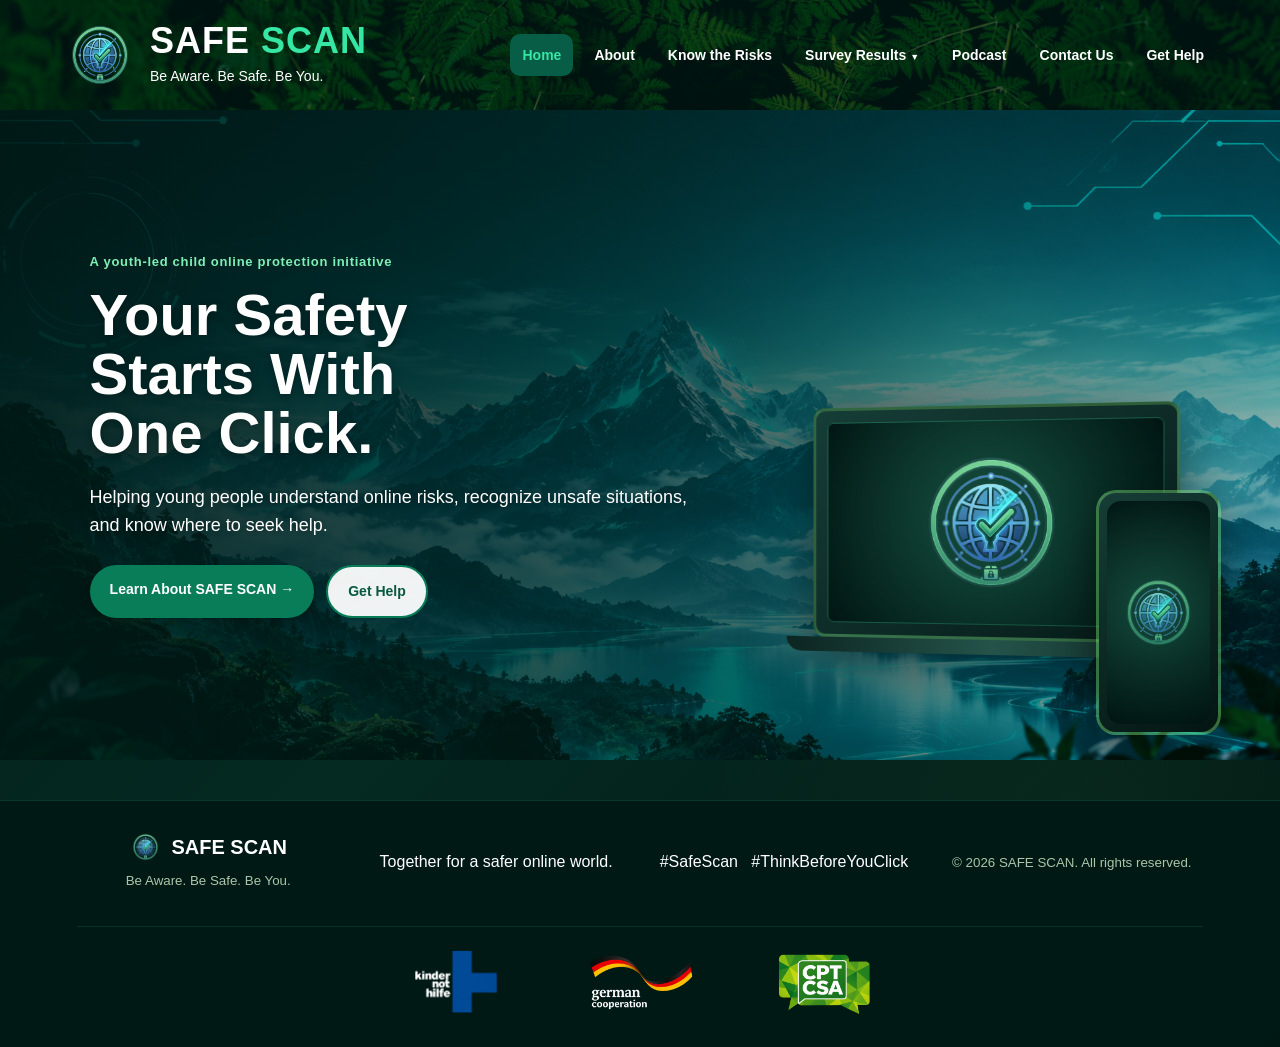
==== commit eec320ef: "Add files via upload" ====
--- a/index.html
+++ b/index.html
@@ -39,7 +39,6 @@
                 <button type="button" onclick="showSurveySection('overallData')"><span>Overall Data Interpretation</span><b>›</b></button>
             </div>
         </div>
-        <a href="resources.html" class="nav-link">Resources</a>
         <a href="podcast.html" class="nav-link">Podcast</a>
         <a href="contact.html" class="nav-link">Contact Us</a>
         <a href="help.html" class="nav-link">Get Help</a>
--- a/css/style.css
+++ b/css/style.css
@@ -3404,15 +3404,19 @@
         --safe-scan-header-height: 82px;
     }
 
+    /* On phones the mobile menu is closed before a risk opens, so the popup
+       can sit near the top of the screen instead of being pushed down by
+       the navigation/header height. This gives the popup more visible space. */
     .risk-modal {
-        padding-top: calc(var(--safe-scan-header-height) + 8px);
+        padding-top: 6px;
         padding-left: 8px;
         padding-right: 8px;
-        padding-bottom: 8px;
+        padding-bottom: 6px;
+        align-items: flex-start;
     }
 
     .risk-modal-dialog {
-        max-height: calc(100vh - var(--safe-scan-header-height) - 16px);
+        max-height: calc(100vh - 12px);
         width: 100%;
     }
 }
@@ -3423,14 +3427,14 @@
     }
 
     .risk-modal {
-        padding-top: calc(var(--safe-scan-header-height) + 6px);
+        padding-top: 4px;
         padding-left: 5px;
         padding-right: 5px;
-        padding-bottom: 6px;
+        padding-bottom: 4px;
     }
 
     .risk-modal-dialog {
-        max-height: calc(100vh - var(--safe-scan-header-height) - 12px);
+        max-height: calc(100vh - 8px);
     }
 }
 
@@ -3495,3 +3499,177 @@
         padding-bottom: 40px;
     }
 }
+
+/* =========================================================
+   MOBILE RISK POPUP — KEEP THE POPUP ABOVE THE SITE HEADER
+   The mobile header must not cover the top of the risk dialog.
+   ========================================================= */
+@media (max-width: 700px) {
+    .risk-modal {
+        z-index: 2000;
+        top: 0;
+        bottom: 0;
+        padding-top: 6px;
+        padding-bottom: 6px;
+        align-items: flex-start;
+    }
+
+    .risk-modal-dialog {
+        position: relative;
+        z-index: 2001;
+        height: calc(100vh - 12px);
+        max-height: calc(100vh - 12px);
+        margin-top: 0;
+    }
+
+    /* Keep the close button above the dialog content while scrolling. */
+    .risk-modal-close {
+        z-index: 2002;
+    }
+}
+
+@media (max-width: 420px) {
+    .risk-modal {
+        padding: 4px 5px;
+    }
+
+    .risk-modal-dialog {
+        height: calc(100vh - 8px);
+        max-height: calc(100vh - 8px);
+    }
+}
+
+/* =========================================================
+   MOBILE RISK POPUP — HIDE SITE HEADER WHILE OPEN
+   The phone's browser controls cannot be hidden by a webpage,
+   but the SafeScan site header/navigation is completely placed
+   behind the risk popup while a risk is open.
+   ========================================================= */
+@media (max-width: 700px) {
+    body.risk-modal-open .header {
+        z-index: -1 !important;
+        pointer-events: none !important;
+        visibility: hidden !important;
+    }
+
+    body.risk-modal-open .risk-modal {
+        z-index: 99999 !important;
+    }
+
+    body.risk-modal-open .risk-modal-dialog {
+        z-index: 100000 !important;
+    }
+}
+
+/* =========================================================
+   FINAL MOBILE RISK POPUP — KEEP THE LAST CONTENT REACHABLE
+   Use the dynamic viewport on mobile browsers so the dialog does
+   not extend underneath the browser/system controls. Add extra
+   bottom scroll room so the final safety text can always be read.
+   ========================================================= */
+@media (max-width: 700px) {
+    .risk-modal {
+        height: 100dvh;
+        min-height: 0;
+        max-height: 100dvh;
+        box-sizing: border-box;
+        padding-bottom: 6px;
+    }
+
+    .risk-modal-dialog {
+        height: calc(100dvh - 12px);
+        max-height: calc(100dvh - 12px);
+        min-height: 0;
+        box-sizing: border-box;
+        scroll-padding-bottom: 80px;
+    }
+
+    .risk-modal-content {
+        padding-bottom: 80px !important;
+    }
+
+    #unsafeContentModal .risk-modal-content,
+    #unsafeMeetingsModal .risk-modal-content {
+        padding-bottom: 90px !important;
+    }
+
+    .risk-modal-safety {
+        margin-bottom: 18px;
+    }
+}
+
+@media (max-width: 420px) {
+    .risk-modal {
+        height: 100dvh;
+        max-height: 100dvh;
+    }
+
+    .risk-modal-dialog {
+        height: calc(100dvh - 8px);
+        max-height: calc(100dvh - 8px);
+        scroll-padding-bottom: 90px;
+    }
+
+    .risk-modal-content {
+        padding-bottom: 90px !important;
+    }
+
+    #unsafeContentModal .risk-modal-content,
+    #unsafeMeetingsModal .risk-modal-content {
+        padding-bottom: 100px !important;
+    }
+}
+
+
+/* =========================================================
+   MOBILE RISK POPUP — KEEP BOTTOM CONTENT ABOVE PHONE SYSTEM BAR
+   Prevent the Android/iOS bottom controls from visually covering
+   the final safety card while still allowing the popup to scroll.
+   ========================================================= */
+@media (max-width: 700px) {
+    /* Keep the popup comfortably above the phone system bar without
+       leaving a large empty area underneath the final safety card. */
+    .risk-modal-dialog {
+        height: auto !important;
+        max-height: calc(100dvh - 70px) !important;
+        margin-bottom: 70px !important;
+    }
+
+    .risk-modal-content {
+        padding-bottom: 48px !important;
+    }
+
+    #unsafeContentModal .risk-modal-content,
+    #unsafeMeetingsModal .risk-modal-content {
+        padding-bottom: 56px !important;
+    }
+
+    .risk-modal-safety {
+        margin-bottom: 18px !important;
+    }
+}
+
+@media (max-width: 420px) {
+    .risk-modal-dialog {
+        height: auto !important;
+        max-height: calc(100dvh - 64px) !important;
+        margin-bottom: 64px !important;
+    }
+
+    .risk-modal-content {
+        padding-bottom: 44px !important;
+    }
+
+    #unsafeContentModal .risk-modal-content,
+    #unsafeMeetingsModal .risk-modal-content {
+        padding-bottom: 52px !important;
+    }
+}
+
+
+/* SAFE SCAN — RESOURCES TAB REMOVED: rebalance desktop navigation spacing */
+@media screen and (min-width: 981px) {
+    .header nav {
+        gap: 9px;
+    }
+}
